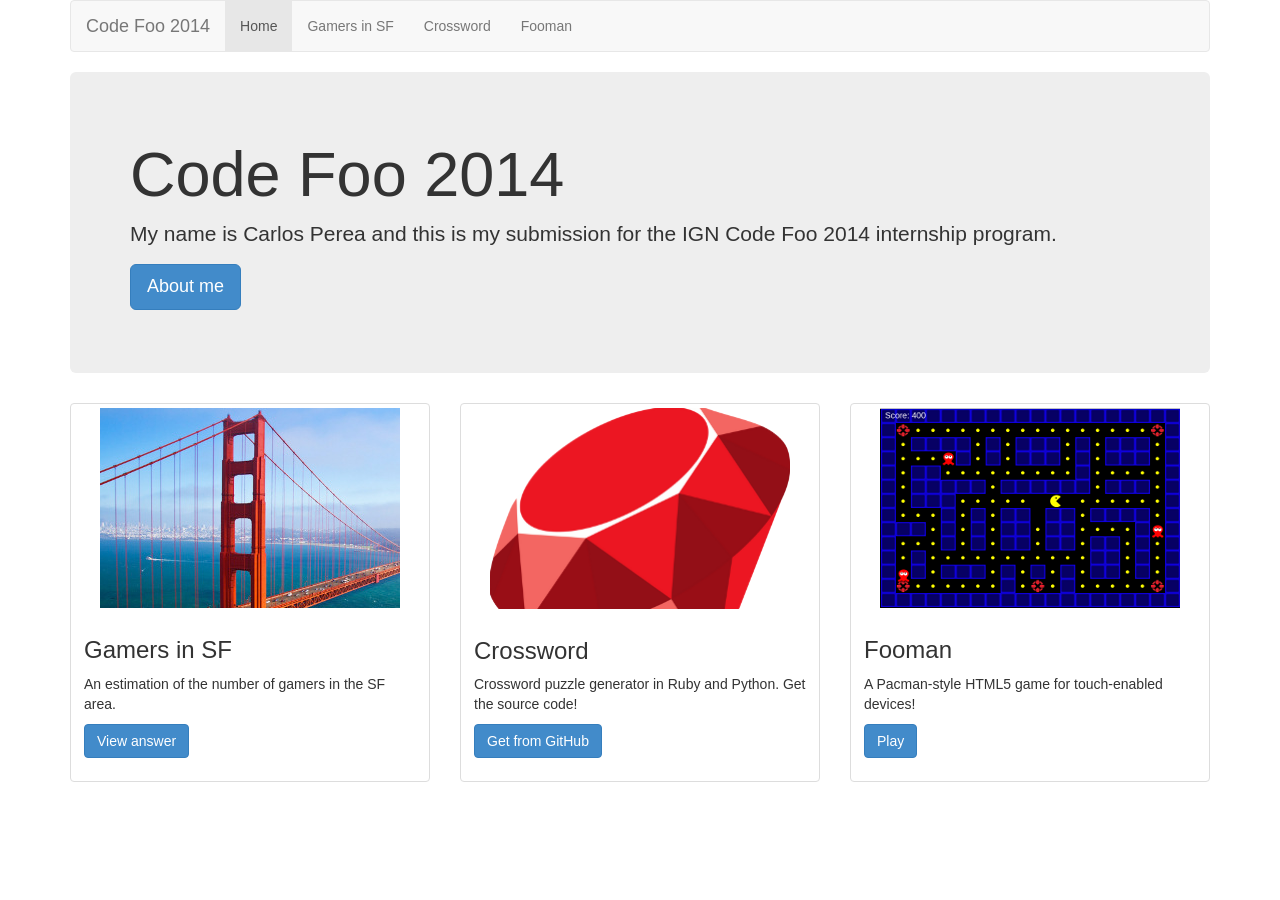
==== website/index.html @ d258c6ac "Added the submission's webpage" ====
<!DOCTYPE html>
<html lang="en">
  <head>
    <meta charset="utf-8">
    <meta http-equiv="X-UA-Compatible" content="IE=edge">
    <meta name="viewport" content="width=device-width, initial-scale=1">
    <title>Code Foo 2014</title>

    <!-- Bootstrap -->
    <link href="css/bootstrap.min.css" rel="stylesheet">

    <!-- HTML5 Shim and Respond.js IE8 support of HTML5 elements and media queries -->
    <!-- WARNING: Respond.js doesn't work if you view the page via file:// -->
    <!--[if lt IE 9]>
      <script src="https://oss.maxcdn.com/libs/html5shiv/3.7.0/html5shiv.js"></script>
      <script src="https://oss.maxcdn.com/libs/respond.js/1.4.2/respond.min.js"></script>
    <![endif]-->
  </head>
  <body>
    <div class="container">
      <nav class="navbar navbar-default" role="navigation">
        <div class="container-fluid">
          <!-- Brand and toggle get grouped for better mobile display -->
          <div class="navbar-header">
            <button type="button" class="navbar-toggle" data-toggle="collapse" data-target="#bs-example-navbar-collapse-1">
              <span class="sr-only">Toggle navigation</span>
              <span class="icon-bar"></span>
              <span class="icon-bar"></span>
              <span class="icon-bar"></span>
            </button>
            <a class="navbar-brand" href="#">Code Foo 2014</a>
          </div>

          <!-- Collect the nav links, forms, and other content for toggling -->
          <div class="collapse navbar-collapse" id="bs-example-navbar-collapse-1">
            <ul class="nav navbar-nav">
              <li class="active"><a href="index.html">Home</a></li>
              <li><a href="gamers.html">Gamers in SF</a></li>
              <li><a href="https://github.com/cfperea/code-foo-2014/tree/master/crossword" target="_blank">Crossword</a></li>
              <li><a href="fooman.html">Fooman</a></li>
            </ul>
            
          </div><!-- /.navbar-collapse -->
        </div><!-- /.container-fluid -->
      </nav>
    
      <div class="jumbotron">
        <h1>Code Foo 2014</h1>
        <p>My name is Carlos Perea and this is my submission for the IGN Code Foo 2014 internship program.</p>
        <p><a href="http://cperea.com" target="_blank" class="btn btn-primary btn-lg" role="button">About me</a></p>
      </div>

      <div class="row">

        <div class="col-sm-6 col-md-4">
          <div class="thumbnail">
            <img src="images/goldengate.jpg" alt="Golden Gate Bridge" width="300" height="200">
            <div class="caption">
              <h3>Gamers in SF</h3>
              <p>An estimation of the number of gamers in the SF area.</p>
              <p><a href="gamers.html" class="btn btn-primary" role="button">View answer</a></p>
            </div>
          </div>
        </div>

        <div class="col-sm-6 col-md-4">
          <div class="thumbnail">
            <img src="images/ruby.png" alt="Ruby" width="300" height="200">
            <div class="caption">
              <h3>Crossword</h3>
              <p>Crossword puzzle generator in Ruby and Python. Get the source code!</p>
              <p><a href="https://github.com/cfperea/code-foo-2014/tree/master/crossword" target="_blank" class="btn btn-primary" role="button">Get from GitHub</a></p>
            </div>
          </div>
        </div>

        <div class="col-sm-6 col-md-4">
          <div class="thumbnail">
            <img src="images/fooman.png" alt="Fooman" width="300" height="200">
            <div class="caption">
              <h3>Fooman</h3>
              <p>A Pacman-style HTML5 game for touch-enabled devices!</p>
              <p><a href="fooman.html" class="btn btn-primary" role="button">Play</a></p>
            </div>
          </div>
        </div>

      </div>

    </div>

    <!-- jQuery (necessary for Bootstrap's JavaScript plugins) -->
    <script src="https://ajax.googleapis.com/ajax/libs/jquery/1.11.0/jquery.min.js"></script>
    <!-- Include all compiled plugins (below), or include individual files as needed -->
    <script src="js/bootstrap.min.js"></script>
  </body>
</html>
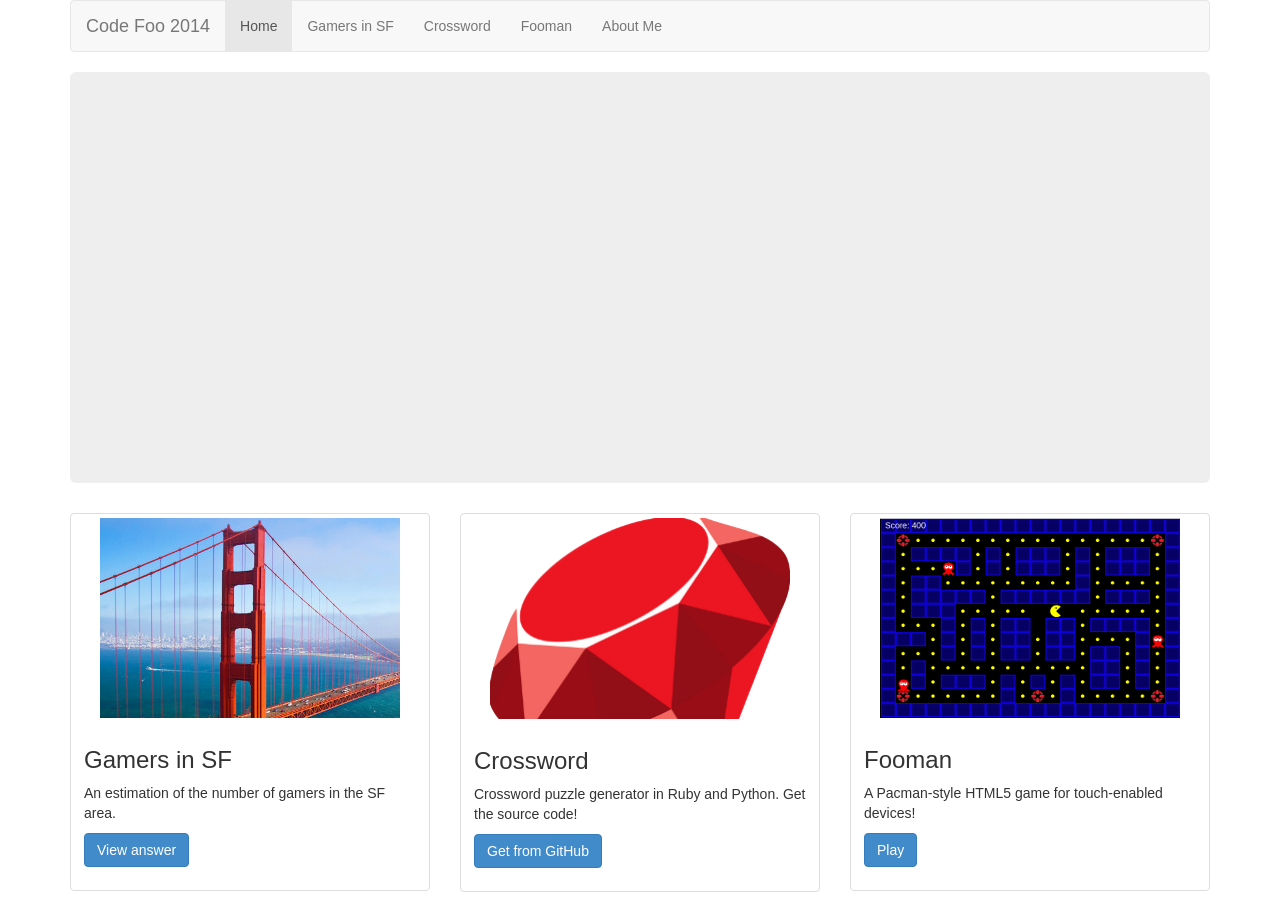
==== commit 2c51d376: "Added the YouTube video link in the README file and included the video in the submission website." ====
--- a/website/index.html
+++ b/website/index.html
@@ -37,7 +37,8 @@
               <li class="active"><a href="index.html">Home</a></li>
               <li><a href="gamers.html">Gamers in SF</a></li>
               <li><a href="https://github.com/cfperea/code-foo-2014/tree/master/crossword" target="_blank">Crossword</a></li>
-              <li><a href="fooman.html">Fooman</a></li>
+              <li><a href="http://cperea.com/fooman" target="_blank">Fooman</a></li>
+              <li><a href="http://cperea.com/about" target="_blank">About Me</a></li>
             </ul>
             
           </div><!-- /.navbar-collapse -->
@@ -45,9 +46,9 @@
       </nav>
     
       <div class="jumbotron">
-        <h1>Code Foo 2014</h1>
-        <p>My name is Carlos Perea and this is my submission for the IGN Code Foo 2014 internship program.</p>
-        <p><a href="http://cperea.com" target="_blank" class="btn btn-primary btn-lg" role="button">About me</a></p>
+        <div style="width: 560px; height: 315px; margin: 0 auto;">
+          <iframe width="560" height="315" src="https://www.youtube.com/embed/QeI737CSJss" frameborder="0" allowfullscreen></iframe>
+        </div>
       </div>
 
       <div class="row">
@@ -80,7 +81,7 @@
             <div class="caption">
               <h3>Fooman</h3>
               <p>A Pacman-style HTML5 game for touch-enabled devices!</p>
-              <p><a href="fooman.html" class="btn btn-primary" role="button">Play</a></p>
+              <p><a href="http://cperea.com/fooman" target="_blank" class="btn btn-primary" role="button">Play</a></p>
             </div>
           </div>
         </div>
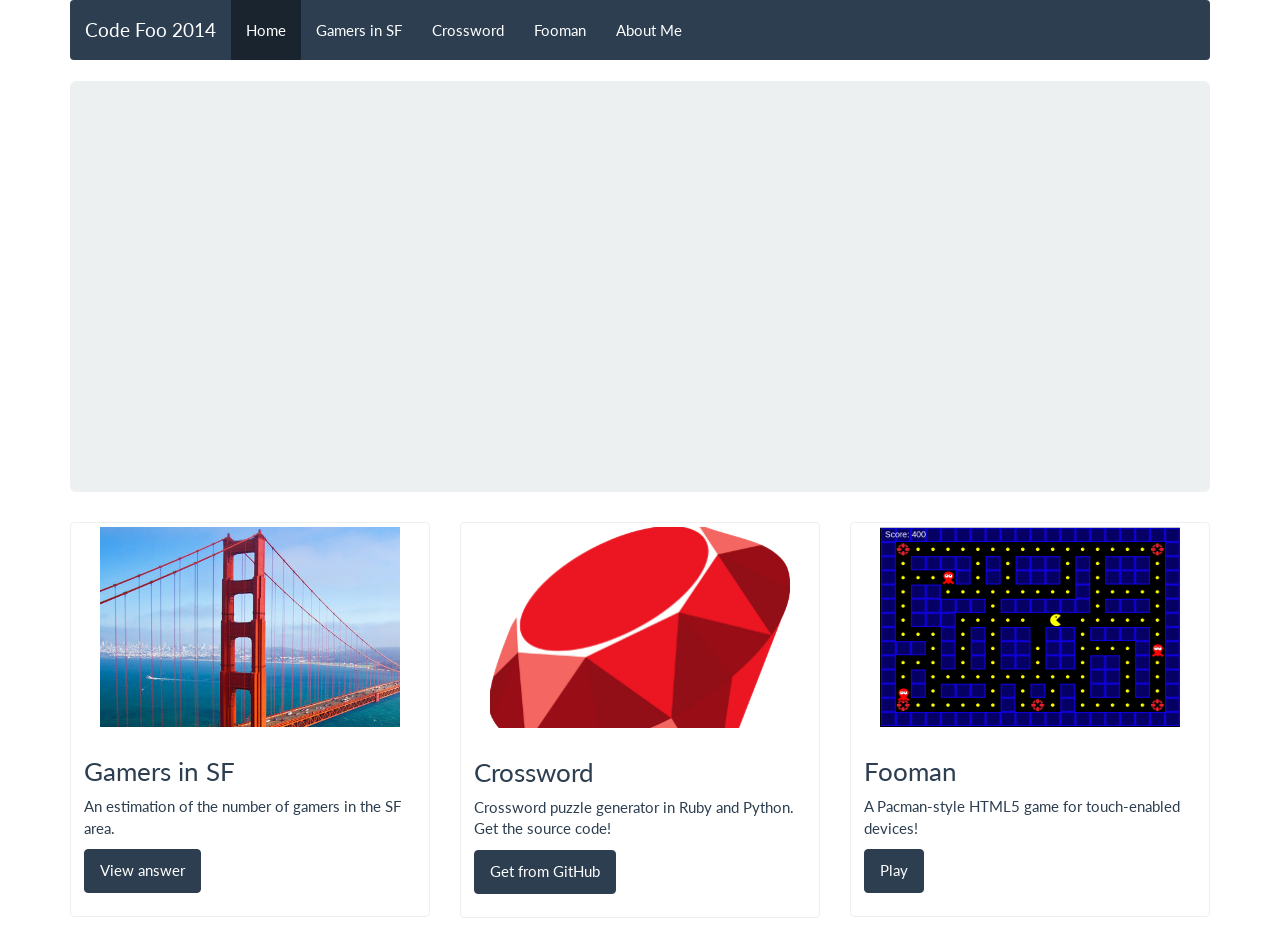
==== commit 96d363b5: "Changed the CSS style for the submission's website." ====
--- a/website/index.html
+++ b/website/index.html
@@ -7,7 +7,7 @@
     <title>Code Foo 2014</title>
 
     <!-- Bootstrap -->
-    <link href="css/bootstrap.min.css" rel="stylesheet">
+    <link href="css/finalbootstrap.min.css" rel="stylesheet">
 
     <!-- HTML5 Shim and Respond.js IE8 support of HTML5 elements and media queries -->
     <!-- WARNING: Respond.js doesn't work if you view the page via file:// -->
--- a/website/css/finalbootstrap.min.css
+++ b/website/css/finalbootstrap.min.css
@@ -0,0 +1,8 @@
+@import url("//fonts.googleapis.com/css?family=Lato:400,700,400italic");/*!
+ * Bootswatch v3.1.1+1
+ * Homepage: http://bootswatch.com
+ * Copyright 2012-2014 Thomas Park
+ * Licensed under MIT
+ * Based on Bootstrap
+*//*! normalize.css v3.0.0 | MIT License | git.io/normalize */
+html{font-family:sans-serif;-ms-text-size-adjust:100%;-webkit-text-size-adjust:100%}body{margin:0}article,aside,details,figcaption,figure,footer,header,hgroup,main,nav,section,summary{display:block}audio,canvas,progress,video{display:inline-block;vertical-align:baseline}audio:not([controls]){display:none;height:0}[hidden],template{display:none}a{background:transparent}a:active,a:hover{outline:0}abbr[title]{border-bottom:1px dotted}b,strong{font-weight:bold}dfn{font-style:italic}h1{font-size:2em;margin:0.67em 0}mark{background:#ff0;color:#000}small{font-size:80%}sub,sup{font-size:75%;line-height:0;position:relative;vertical-align:baseline}sup{top:-0.5em}sub{bottom:-0.25em}img{border:0}svg:not(:root){overflow:hidden}figure{margin:1em 40px}hr{-moz-box-sizing:content-box;box-sizing:content-box;height:0}pre{overflow:auto}code,kbd,pre,samp{font-family:monospace, monospace;font-size:1em}button,input,optgroup,select,textarea{color:inherit;font:inherit;margin:0}button{overflow:visible}button,select{text-transform:none}button,html input[type="button"],input[type="reset"],input[type="submit"]{-webkit-appearance:button;cursor:pointer}button[disabled],html input[disabled]{cursor:default}button::-moz-focus-inner,input::-moz-focus-inner{border:0;padding:0}input{line-height:normal}input[type="checkbox"],input[type="radio"]{box-sizing:border-box;padding:0}input[type="number"]::-webkit-inner-spin-button,input[type="number"]::-webkit-outer-spin-button{height:auto}input[type="search"]{-webkit-appearance:textfield;-moz-box-sizing:content-box;-webkit-box-sizing:content-box;box-sizing:content-box}input[type="search"]::-webkit-search-cancel-button,input[type="search"]::-webkit-search-decoration{-webkit-appearance:none}fieldset{border:1px solid #c0c0c0;margin:0 2px;padding:0.35em 0.625em 0.75em}legend{border:0;padding:0}textarea{overflow:auto}optgroup{font-weight:bold}table{border-collapse:collapse;border-spacing:0}td,th{padding:0}@media print{*{text-shadow:none !important;color:#000 !important;background:transparent !important;box-shadow:none !important}a,a:visited{text-decoration:underline}a[href]:after{content:" (" attr(href) ")"}abbr[title]:after{content:" (" attr(title) ")"}a[href^="javascript:"]:after,a[href^="#"]:after{content:""}pre,blockquote{border:1px solid #999;page-break-inside:avoid}thead{display:table-header-group}tr,img{page-break-inside:avoid}img{max-width:100% !important}p,h2,h3{orphans:3;widows:3}h2,h3{page-break-after:avoid}select{background:#fff !important}.navbar{display:none}.table td,.table th{background-color:#fff !important}.btn>.caret,.dropup>.btn>.caret{border-top-color:#000 !important}.label{border:1px solid #000}.table{border-collapse:collapse !important}.table-bordered th,.table-bordered td{border:1px solid #ddd !important}}*{-webkit-box-sizing:border-box;-moz-box-sizing:border-box;box-sizing:border-box}*:before,*:after{-webkit-box-sizing:border-box;-moz-box-sizing:border-box;box-sizing:border-box}html{font-size:62.5%;-webkit-tap-highlight-color:rgba(0,0,0,0)}body{font-family:"Lato","Helvetica Neue",Helvetica,Arial,sans-serif;font-size:15px;line-height:1.42857143;color:#2c3e50;background-color:#ffffff}input,button,select,textarea{font-family:inherit;font-size:inherit;line-height:inherit}a{color:#18bc9c;text-decoration:none}a:hover,a:focus{color:#18bc9c;text-decoration:underline}a:focus{outline:thin dotted;outline:5px auto -webkit-focus-ring-color;outline-offset:-2px}figure{margin:0}img{vertical-align:middle}.img-responsive,.thumbnail>img,.thumbnail a>img,.carousel-inner>.item>img,.carousel-inner>.item>a>img{display:block;max-width:100%;height:auto}.img-rounded{border-radius:6px}.img-thumbnail{padding:4px;line-height:1.42857143;background-color:#ffffff;border:1px solid #ecf0f1;border-radius:4px;-webkit-transition:all .2s ease-in-out;transition:all .2s ease-in-out;display:inline-block;max-width:100%;height:auto}.img-circle{border-radius:50%}hr{margin-top:21px;margin-bottom:21px;border:0;border-top:1px solid #ecf0f1}.sr-only{position:absolute;width:1px;height:1px;margin:-1px;padding:0;overflow:hidden;clip:rect(0, 0, 0, 0);border:0}h1,h2,h3,h4,h5,h6,.h1,.h2,.h3,.h4,.h5,.h6{font-family:"Lato","Helvetica Neue",Helvetica,Arial,sans-serif;font-weight:400;line-height:1.1;color:inherit}h1 small,h2 small,h3 small,h4 small,h5 small,h6 small,.h1 small,.h2 small,.h3 small,.h4 small,.h5 small,.h6 small,h1 .small,h2 .small,h3 .small,h4 .small,h5 .small,h6 .small,.h1 .small,.h2 .small,.h3 .small,.h4 .small,.h5 .small,.h6 .small{font-weight:normal;line-height:1;color:#b4bcc2}h1,.h1,h2,.h2,h3,.h3{margin-top:21px;margin-bottom:10.5px}h1 small,.h1 small,h2 small,.h2 small,h3 small,.h3 small,h1 .small,.h1 .small,h2 .small,.h2 .small,h3 .small,.h3 .small{font-size:65%}h4,.h4,h5,.h5,h6,.h6{margin-top:10.5px;margin-bottom:10.5px}h4 small,.h4 small,h5 small,.h5 small,h6 small,.h6 small,h4 .small,.h4 .small,h5 .small,.h5 .small,h6 .small,.h6 .small{font-size:75%}h1,.h1{font-size:39px}h2,.h2{font-size:32px}h3,.h3{font-size:26px}h4,.h4{font-size:19px}h5,.h5{font-size:15px}h6,.h6{font-size:13px}p{margin:0 0 10.5px}.lead{margin-bottom:21px;font-size:17px;font-weight:200;line-height:1.4}@media (min-width:768px){.lead{font-size:22.5px}}small,.small{font-size:85%}cite{font-style:normal}.text-left{text-align:left}.text-right{text-align:right}.text-center{text-align:center}.text-justify{text-align:justify}.text-muted{color:#b4bcc2}.text-primary{color:#2c3e50}a.text-primary:hover{color:#1a242f}.text-success{color:#ffffff}a.text-success:hover{color:#e6e6e6}.text-info{color:#ffffff}a.text-info:hover{color:#e6e6e6}.text-warning{color:#ffffff}a.text-warning:hover{color:#e6e6e6}.text-danger{color:#ffffff}a.text-danger:hover{color:#e6e6e6}.bg-primary{color:#fff;background-color:#2c3e50}a.bg-primary:hover{background-color:#1a242f}.bg-success{background-color:#18bc9c}a.bg-success:hover{background-color:#128f76}.bg-info{background-color:#3498db}a.bg-info:hover{background-color:#217dbb}.bg-warning{background-color:#f39c12}a.bg-warning:hover{background-color:#c87f0a}.bg-danger{background-color:#e74c3c}a.bg-danger:hover{background-color:#d62c1a}.page-header{padding-bottom:9.5px;margin:42px 0 21px;border-bottom:1px solid transparent}ul,ol{margin-top:0;margin-bottom:10.5px}ul ul,ol ul,ul ol,ol ol{margin-bottom:0}.list-unstyled{padding-left:0;list-style:none}.list-inline{padding-left:0;list-style:none;margin-left:-5px}.list-inline>li{display:inline-block;padding-left:5px;padding-right:5px}dl{margin-top:0;margin-bottom:21px}dt,dd{line-height:1.42857143}dt{font-weight:bold}dd{margin-left:0}@media (min-width:768px){.dl-horizontal dt{float:left;width:160px;clear:left;text-align:right;overflow:hidden;text-overflow:ellipsis;white-space:nowrap}.dl-horizontal dd{margin-left:180px}}abbr[title],abbr[data-original-title]{cursor:help;border-bottom:1px dotted #b4bcc2}.initialism{font-size:90%;text-transform:uppercase}blockquote{padding:10.5px 21px;margin:0 0 21px;font-size:18.75px;border-left:5px solid #ecf0f1}blockquote p:last-child,blockquote ul:last-child,blockquote ol:last-child{margin-bottom:0}blockquote footer,blockquote small,blockquote .small{display:block;font-size:80%;line-height:1.42857143;color:#b4bcc2}blockquote footer:before,blockquote small:before,blockquote .small:before{content:'\2014 \00A0'}.blockquote-reverse,blockquote.pull-right{padding-right:15px;padding-left:0;border-right:5px solid #ecf0f1;border-left:0;text-align:right}.blockquote-reverse footer:before,blockquote.pull-right footer:before,.blockquote-reverse small:before,blockquote.pull-right small:before,.blockquote-reverse .small:before,blockquote.pull-right .small:before{content:''}.blockquote-reverse footer:after,blockquote.pull-right footer:after,.blockquote-reverse small:after,blockquote.pull-right small:after,.blockquote-reverse .small:after,blockquote.pull-right .small:after{content:'\00A0 \2014'}blockquote:before,blockquote:after{content:""}address{margin-bottom:21px;font-style:normal;line-height:1.42857143}code,kbd,pre,samp{font-family:Menlo,Monaco,Consolas,"Courier New",monospace}code{padding:2px 4px;font-size:90%;color:#c7254e;background-color:#f9f2f4;white-space:nowrap;border-radius:4px}kbd{padding:2px 4px;font-size:90%;color:#ffffff;background-color:#333333;border-radius:3px;box-shadow:inset 0 -1px 0 rgba(0,0,0,0.25)}pre{display:block;padding:10px;margin:0 0 10.5px;font-size:14px;line-height:1.42857143;word-break:break-all;word-wrap:break-word;color:#7b8a8b;background-color:#ecf0f1;border:1px solid #cccccc;border-radius:4px}pre code{padding:0;font-size:inherit;color:inherit;white-space:pre-wrap;background-color:transparent;border-radius:0}.pre-scrollable{max-height:340px;overflow-y:scroll}.container{margin-right:auto;margin-left:auto;padding-left:15px;padding-right:15px}@media (min-width:768px){.container{width:750px}}@media (min-width:992px){.container{width:970px}}@media (min-width:1200px){.container{width:1170px}}.container-fluid{margin-right:auto;margin-left:auto;padding-left:15px;padding-right:15px}.row{margin-left:-15px;margin-right:-15px}.col-xs-1,.col-sm-1,.col-md-1,.col-lg-1,.col-xs-2,.col-sm-2,.col-md-2,.col-lg-2,.col-xs-3,.col-sm-3,.col-md-3,.col-lg-3,.col-xs-4,.col-sm-4,.col-md-4,.col-lg-4,.col-xs-5,.col-sm-5,.col-md-5,.col-lg-5,.col-xs-6,.col-sm-6,.col-md-6,.col-lg-6,.col-xs-7,.col-sm-7,.col-md-7,.col-lg-7,.col-xs-8,.col-sm-8,.col-md-8,.col-lg-8,.col-xs-9,.col-sm-9,.col-md-9,.col-lg-9,.col-xs-10,.col-sm-10,.col-md-10,.col-lg-10,.col-xs-11,.col-sm-11,.col-md-11,.col-lg-11,.col-xs-12,.col-sm-12,.col-md-12,.col-lg-12{position:relative;min-height:1px;padding-left:15px;padding-right:15px}.col-xs-1,.col-xs-2,.col-xs-3,.col-xs-4,.col-xs-5,.col-xs-6,.col-xs-7,.col-xs-8,.col-xs-9,.col-xs-10,.col-xs-11,.col-xs-12{float:left}.col-xs-12{width:100%}.col-xs-11{width:91.66666667%}.col-xs-10{width:83.33333333%}.col-xs-9{width:75%}.col-xs-8{width:66.66666667%}.col-xs-7{width:58.33333333%}.col-xs-6{width:50%}.col-xs-5{width:41.66666667%}.col-xs-4{width:33.33333333%}.col-xs-3{width:25%}.col-xs-2{width:16.66666667%}.col-xs-1{width:8.33333333%}.col-xs-pull-12{right:100%}.col-xs-pull-11{right:91.66666667%}.col-xs-pull-10{right:83.33333333%}.col-xs-pull-9{right:75%}.col-xs-pull-8{right:66.66666667%}.col-xs-pull-7{right:58.33333333%}.col-xs-pull-6{right:50%}.col-xs-pull-5{right:41.66666667%}.col-xs-pull-4{right:33.33333333%}.col-xs-pull-3{right:25%}.col-xs-pull-2{right:16.66666667%}.col-xs-pull-1{right:8.33333333%}.col-xs-pull-0{right:0%}.col-xs-push-12{left:100%}.col-xs-push-11{left:91.66666667%}.col-xs-push-10{left:83.33333333%}.col-xs-push-9{left:75%}.col-xs-push-8{left:66.66666667%}.col-xs-push-7{left:58.33333333%}.col-xs-push-6{left:50%}.col-xs-push-5{left:41.66666667%}.col-xs-push-4{left:33.33333333%}.col-xs-push-3{left:25%}.col-xs-push-2{left:16.66666667%}.col-xs-push-1{left:8.33333333%}.col-xs-push-0{left:0%}.col-xs-offset-12{margin-left:100%}.col-xs-offset-11{margin-left:91.66666667%}.col-xs-offset-10{margin-left:83.33333333%}.col-xs-offset-9{margin-left:75%}.col-xs-offset-8{margin-left:66.66666667%}.col-xs-offset-7{margin-left:58.33333333%}.col-xs-offset-6{margin-left:50%}.col-xs-offset-5{margin-left:41.66666667%}.col-xs-offset-4{margin-left:33.33333333%}.col-xs-offset-3{margin-left:25%}.col-xs-offset-2{margin-left:16.66666667%}.col-xs-offset-1{margin-left:8.33333333%}.col-xs-offset-0{margin-left:0%}@media (min-width:768px){.col-sm-1,.col-sm-2,.col-sm-3,.col-sm-4,.col-sm-5,.col-sm-6,.col-sm-7,.col-sm-8,.col-sm-9,.col-sm-10,.col-sm-11,.col-sm-12{float:left}.col-sm-12{width:100%}.col-sm-11{width:91.66666667%}.col-sm-10{width:83.33333333%}.col-sm-9{width:75%}.col-sm-8{width:66.66666667%}.col-sm-7{width:58.33333333%}.col-sm-6{width:50%}.col-sm-5{width:41.66666667%}.col-sm-4{width:33.33333333%}.col-sm-3{width:25%}.col-sm-2{width:16.66666667%}.col-sm-1{width:8.33333333%}.col-sm-pull-12{right:100%}.col-sm-pull-11{right:91.66666667%}.col-sm-pull-10{right:83.33333333%}.col-sm-pull-9{right:75%}.col-sm-pull-8{right:66.66666667%}.col-sm-pull-7{right:58.33333333%}.col-sm-pull-6{right:50%}.col-sm-pull-5{right:41.66666667%}.col-sm-pull-4{right:33.33333333%}.col-sm-pull-3{right:25%}.col-sm-pull-2{right:16.66666667%}.col-sm-pull-1{right:8.33333333%}.col-sm-pull-0{right:0%}.col-sm-push-12{left:100%}.col-sm-push-11{left:91.66666667%}.col-sm-push-10{left:83.33333333%}.col-sm-push-9{left:75%}.col-sm-push-8{left:66.66666667%}.col-sm-push-7{left:58.33333333%}.col-sm-push-6{left:50%}.col-sm-push-5{left:41.66666667%}.col-sm-push-4{left:33.33333333%}.col-sm-push-3{left:25%}.col-sm-push-2{left:16.66666667%}.col-sm-push-1{left:8.33333333%}.col-sm-push-0{left:0%}.col-sm-offset-12{margin-left:100%}.col-sm-offset-11{margin-left:91.66666667%}.col-sm-offset-10{margin-left:83.33333333%}.col-sm-offset-9{margin-left:75%}.col-sm-offset-8{margin-left:66.66666667%}.col-sm-offset-7{margin-left:58.33333333%}.col-sm-offset-6{margin-left:50%}.col-sm-offset-5{margin-left:41.66666667%}.col-sm-offset-4{margin-left:33.33333333%}.col-sm-offset-3{margin-left:25%}.col-sm-offset-2{margin-left:16.66666667%}.col-sm-offset-1{margin-left:8.33333333%}.col-sm-offset-0{margin-left:0%}}@media (min-width:992px){.col-md-1,.col-md-2,.col-md-3,.col-md-4,.col-md-5,.col-md-6,.col-md-7,.col-md-8,.col-md-9,.col-md-10,.col-md-11,.col-md-12{float:left}.col-md-12{width:100%}.col-md-11{width:91.66666667%}.col-md-10{width:83.33333333%}.col-md-9{width:75%}.col-md-8{width:66.66666667%}.col-md-7{width:58.33333333%}.col-md-6{width:50%}.col-md-5{width:41.66666667%}.col-md-4{width:33.33333333%}.col-md-3{width:25%}.col-md-2{width:16.66666667%}.col-md-1{width:8.33333333%}.col-md-pull-12{right:100%}.col-md-pull-11{right:91.66666667%}.col-md-pull-10{right:83.33333333%}.col-md-pull-9{right:75%}.col-md-pull-8{right:66.66666667%}.col-md-pull-7{right:58.33333333%}.col-md-pull-6{right:50%}.col-md-pull-5{right:41.66666667%}.col-md-pull-4{right:33.33333333%}.col-md-pull-3{right:25%}.col-md-pull-2{right:16.66666667%}.col-md-pull-1{right:8.33333333%}.col-md-pull-0{right:0%}.col-md-push-12{left:100%}.col-md-push-11{left:91.66666667%}.col-md-push-10{left:83.33333333%}.col-md-push-9{left:75%}.col-md-push-8{left:66.66666667%}.col-md-push-7{left:58.33333333%}.col-md-push-6{left:50%}.col-md-push-5{left:41.66666667%}.col-md-push-4{left:33.33333333%}.col-md-push-3{left:25%}.col-md-push-2{left:16.66666667%}.col-md-push-1{left:8.33333333%}.col-md-push-0{left:0%}.col-md-offset-12{margin-left:100%}.col-md-offset-11{margin-left:91.66666667%}.col-md-offset-10{margin-left:83.33333333%}.col-md-offset-9{margin-left:75%}.col-md-offset-8{margin-left:66.66666667%}.col-md-offset-7{margin-left:58.33333333%}.col-md-offset-6{margin-left:50%}.col-md-offset-5{margin-left:41.66666667%}.col-md-offset-4{margin-left:33.33333333%}.col-md-offset-3{margin-left:25%}.col-md-offset-2{margin-left:16.66666667%}.col-md-offset-1{margin-left:8.33333333%}.col-md-offset-0{margin-left:0%}}@media (min-width:1200px){.col-lg-1,.col-lg-2,.col-lg-3,.col-lg-4,.col-lg-5,.col-lg-6,.col-lg-7,.col-lg-8,.col-lg-9,.col-lg-10,.col-lg-11,.col-lg-12{float:left}.col-lg-12{width:100%}.col-lg-11{width:91.66666667%}.col-lg-10{width:83.33333333%}.col-lg-9{width:75%}.col-lg-8{width:66.66666667%}.col-lg-7{width:58.33333333%}.col-lg-6{width:50%}.col-lg-5{width:41.66666667%}.col-lg-4{width:33.33333333%}.col-lg-3{width:25%}.col-lg-2{width:16.66666667%}.col-lg-1{width:8.33333333%}.col-lg-pull-12{right:100%}.col-lg-pull-11{right:91.66666667%}.col-lg-pull-10{right:83.33333333%}.col-lg-pull-9{right:75%}.col-lg-pull-8{right:66.66666667%}.col-lg-pull-7{right:58.33333333%}.col-lg-pull-6{right:50%}.col-lg-pull-5{right:41.66666667%}.col-lg-pull-4{right:33.33333333%}.col-lg-pull-3{right:25%}.col-lg-pull-2{right:16.66666667%}.col-lg-pull-1{right:8.33333333%}.col-lg-pull-0{right:0%}.col-lg-push-12{left:100%}.col-lg-push-11{left:91.66666667%}.col-lg-push-10{left:83.33333333%}.col-lg-push-9{left:75%}.col-lg-push-8{left:66.66666667%}.col-lg-push-7{left:58.33333333%}.col-lg-push-6{left:50%}.col-lg-push-5{left:41.66666667%}.col-lg-push-4{left:33.33333333%}.col-lg-push-3{left:25%}.col-lg-push-2{left:16.66666667%}.col-lg-push-1{left:8.33333333%}.col-lg-push-0{left:0%}.col-lg-offset-12{margin-left:100%}.col-lg-offset-11{margin-left:91.66666667%}.col-lg-offset-10{margin-left:83.33333333%}.col-lg-offset-9{margin-left:75%}.col-lg-offset-8{margin-left:66.66666667%}.col-lg-offset-7{margin-left:58.33333333%}.col-lg-offset-6{margin-left:50%}.col-lg-offset-5{margin-left:41.66666667%}.col-lg-offset-4{margin-left:33.33333333%}.col-lg-offset-3{margin-left:25%}.col-lg-offset-2{margin-left:16.66666667%}.col-lg-offset-1{margin-left:8.33333333%}.col-lg-offset-0{margin-left:0%}}table{max-width:100%;background-color:transparent}th{text-align:left}.table{width:100%;margin-bottom:21px}.table>thead>tr>th,.table>tbody>tr>th,.table>tfoot>tr>th,.table>thead>tr>td,.table>tbody>tr>td,.table>tfoot>tr>td{padding:8px;line-height:1.42857143;vertical-align:top;border-top:1px solid #ecf0f1}.table>thead>tr>th{vertical-align:bottom;border-bottom:2px solid #ecf0f1}.table>caption+thead>tr:first-child>th,.table>colgroup+thead>tr:first-child>th,.table>thead:first-child>tr:first-child>th,.table>caption+thead>tr:first-child>td,.table>colgroup+thead>tr:first-child>td,.table>thead:first-child>tr:first-child>td{border-top:0}.table>tbody+tbody{border-top:2px solid #ecf0f1}.table .table{background-color:#ffffff}.table-condensed>thead>tr>th,.table-condensed>tbody>tr>th,.table-condensed>tfoot>tr>th,.table-condensed>thead>tr>td,.table-condensed>tbody>tr>td,.table-condensed>tfoot>tr>td{padding:5px}.table-bordered{border:1px solid #ecf0f1}.table-bordered>thead>tr>th,.table-bordered>tbody>tr>th,.table-bordered>tfoot>tr>th,.table-bordered>thead>tr>td,.table-bordered>tbody>tr>td,.table-bordered>tfoot>tr>td{border:1px solid #ecf0f1}.table-bordered>thead>tr>th,.table-bordered>thead>tr>td{border-bottom-width:2px}.table-striped>tbody>tr:nth-child(odd)>td,.table-striped>tbody>tr:nth-child(odd)>th{background-color:#f9f9f9}.table-hover>tbody>tr:hover>td,.table-hover>tbody>tr:hover>th{background-color:#ecf0f1}table col[class*="col-"]{position:static;float:none;display:table-column}table td[class*="col-"],table th[class*="col-"]{position:static;float:none;display:table-cell}.table>thead>tr>td.active,.table>tbody>tr>td.active,.table>tfoot>tr>td.active,.table>thead>tr>th.active,.table>tbody>tr>th.active,.table>tfoot>tr>th.active,.table>thead>tr.active>td,.table>tbody>tr.active>td,.table>tfoot>tr.active>td,.table>thead>tr.active>th,.table>tbody>tr.active>th,.table>tfoot>tr.active>th{background-color:#ecf0f1}.table-hover>tbody>tr>td.active:hover,.table-hover>tbody>tr>th.active:hover,.table-hover>tbody>tr.active:hover>td,.table-hover>tbody>tr.active:hover>th{background-color:#dde4e6}.table>thead>tr>td.success,.table>tbody>tr>td.success,.table>tfoot>tr>td.success,.table>thead>tr>th.success,.table>tbody>tr>th.success,.table>tfoot>tr>th.success,.table>thead>tr.success>td,.table>tbody>tr.success>td,.table>tfoot>tr.success>td,.table>thead>tr.success>th,.table>tbody>tr.success>th,.table>tfoot>tr.success>th{background-color:#18bc9c}.table-hover>tbody>tr>td.success:hover,.table-hover>tbody>tr>th.success:hover,.table-hover>tbody>tr.success:hover>td,.table-hover>tbody>tr.success:hover>th{background-color:#15a589}.table>thead>tr>td.info,.table>tbody>tr>td.info,.table>tfoot>tr>td.info,.table>thead>tr>th.info,.table>tbody>tr>th.info,.table>tfoot>tr>th.info,.table>thead>tr.info>td,.table>tbody>tr.info>td,.table>tfoot>tr.info>td,.table>thead>tr.info>th,.table>tbody>tr.info>th,.table>tfoot>tr.info>th{background-color:#3498db}.table-hover>tbody>tr>td.info:hover,.table-hover>tbody>tr>th.info:hover,.table-hover>tbody>tr.info:hover>td,.table-hover>tbody>tr.info:hover>th{background-color:#258cd1}.table>thead>tr>td.warning,.table>tbody>tr>td.warning,.table>tfoot>tr>td.warning,.table>thead>tr>th.warning,.table>tbody>tr>th.warning,.table>tfoot>tr>th.warning,.table>thead>tr.warning>td,.table>tbody>tr.warning>td,.table>tfoot>tr.warning>td,.table>thead>tr.warning>th,.table>tbody>tr.warning>th,.table>tfoot>tr.warning>th{background-color:#f39c12}.table-hover>tbody>tr>td.warning:hover,.table-hover>tbody>tr>th.warning:hover,.table-hover>tbody>tr.warning:hover>td,.table-hover>tbody>tr.warning:hover>th{background-color:#e08e0b}.table>thead>tr>td.danger,.table>tbody>tr>td.danger,.table>tfoot>tr>td.danger,.table>thead>tr>th.danger,.table>tbody>tr>th.danger,.table>tfoot>tr>th.danger,.table>thead>tr.danger>td,.table>tbody>tr.danger>td,.table>tfoot>tr.danger>td,.table>thead>tr.danger>th,.table>tbody>tr.danger>th,.table>tfoot>tr.danger>th{background-color:#e74c3c}.table-hover>tbody>tr>td.danger:hover,.table-hover>tbody>tr>th.danger:hover,.table-hover>tbody>tr.danger:hover>td,.table-hover>tbody>tr.danger:hover>th{background-color:#e43725}@media (max-width:767px){.table-responsive{width:100%;margin-bottom:15.75px;overflow-y:hidden;overflow-x:scroll;-ms-overflow-style:-ms-autohiding-scrollbar;border:1px solid #ecf0f1;-webkit-overflow-scrolling:touch}.table-responsive>.table{margin-bottom:0}.table-responsive>.table>thead>tr>th,.table-responsive>.table>tbody>tr>th,.table-responsive>.table>tfoot>tr>th,.table-responsive>.table>thead>tr>td,.table-responsive>.table>tbody>tr>td,.table-responsive>.table>tfoot>tr>td{white-space:nowrap}.table-responsive>.table-bordered{border:0}.table-responsive>.table-bordered>thead>tr>th:first-child,.table-responsive>.table-bordered>tbody>tr>th:first-child,.table-responsive>.table-bordered>tfoot>tr>th:first-child,.table-responsive>.table-bordered>thead>tr>td:first-child,.table-responsive>.table-bordered>tbody>tr>td:first-child,.table-responsive>.table-bordered>tfoot>tr>td:first-child{border-left:0}.table-responsive>.table-bordered>thead>tr>th:last-child,.table-responsive>.table-bordered>tbody>tr>th:last-child,.table-responsive>.table-bordered>tfoot>tr>th:last-child,.table-responsive>.table-bordered>thead>tr>td:last-child,.table-responsive>.table-bordered>tbody>tr>td:last-child,.table-responsive>.table-bordered>tfoot>tr>td:last-child{border-right:0}.table-responsive>.table-bordered>tbody>tr:last-child>th,.table-responsive>.table-bordered>tfoot>tr:last-child>th,.table-responsive>.table-bordered>tbody>tr:last-child>td,.table-responsive>.table-bordered>tfoot>tr:last-child>td{border-bottom:0}}fieldset{padding:0;margin:0;border:0;min-width:0}legend{display:block;width:100%;padding:0;margin-bottom:21px;font-size:22.5px;line-height:inherit;color:#2c3e50;border:0;border-bottom:1px solid transparent}label{display:inline-block;margin-bottom:5px;font-weight:bold}input[type="search"]{-webkit-box-sizing:border-box;-moz-box-sizing:border-box;box-sizing:border-box}input[type="radio"],input[type="checkbox"]{margin:4px 0 0;margin-top:1px \9;line-height:normal}input[type="file"]{display:block}input[type="range"]{display:block;width:100%}select[multiple],select[size]{height:auto}input[type="file"]:focus,input[type="radio"]:focus,input[type="checkbox"]:focus{outline:thin dotted;outline:5px auto -webkit-focus-ring-color;outline-offset:-2px}output{display:block;padding-top:11px;font-size:15px;line-height:1.42857143;color:#2c3e50}.form-control{display:block;width:100%;height:43px;padding:10px 15px;font-size:15px;line-height:1.42857143;color:#2c3e50;background-color:#ffffff;background-image:none;border:1px solid #dce4ec;border-radius:4px;-webkit-box-shadow:inset 0 1px 1px rgba(0,0,0,0.075);box-shadow:inset 0 1px 1px rgba(0,0,0,0.075);-webkit-transition:border-color ease-in-out .15s,box-shadow ease-in-out .15s;transition:border-color ease-in-out .15s,box-shadow ease-in-out .15s}.form-control:focus{border-color:#2c3e50;outline:0;-webkit-box-shadow:inset 0 1px 1px rgba(0,0,0,0.075),0 0 8px rgba(44,62,80,0.6);box-shadow:inset 0 1px 1px rgba(0,0,0,0.075),0 0 8px rgba(44,62,80,0.6)}.form-control::-moz-placeholder{color:#acb6c0;opacity:1}.form-control:-ms-input-placeholder{color:#acb6c0}.form-control::-webkit-input-placeholder{color:#acb6c0}.form-control[disabled],.form-control[readonly],fieldset[disabled] .form-control{cursor:not-allowed;background-color:#ecf0f1;opacity:1}textarea.form-control{height:auto}input[type="search"]{-webkit-appearance:none}input[type="date"]{line-height:43px}.form-group{margin-bottom:15px}.radio,.checkbox{display:block;min-height:21px;margin-top:10px;margin-bottom:10px;padding-left:20px}.radio label,.checkbox label{display:inline;font-weight:normal;cursor:pointer}.radio input[type="radio"],.radio-inline input[type="radio"],.checkbox input[type="checkbox"],.checkbox-inline input[type="checkbox"]{float:left;margin-left:-20px}.radio+.radio,.checkbox+.checkbox{margin-top:-5px}.radio-inline,.checkbox-inline{display:inline-block;padding-left:20px;margin-bottom:0;vertical-align:middle;font-weight:normal;cursor:pointer}.radio-inline+.radio-inline,.checkbox-inline+.checkbox-inline{margin-top:0;margin-left:10px}input[type="radio"][disabled],input[type="checkbox"][disabled],.radio[disabled],.radio-inline[disabled],.checkbox[disabled],.checkbox-inline[disabled],fieldset[disabled] input[type="radio"],fieldset[disabled] input[type="checkbox"],fieldset[disabled] .radio,fieldset[disabled] .radio-inline,fieldset[disabled] .checkbox,fieldset[disabled] .checkbox-inline{cursor:not-allowed}.input-sm{height:33px;padding:6px 9px;font-size:13px;line-height:1.5;border-radius:3px}select.input-sm{height:33px;line-height:33px}textarea.input-sm,select[multiple].input-sm{height:auto}.input-lg{height:64px;padding:18px 27px;font-size:19px;line-height:1.33;border-radius:6px}select.input-lg{height:64px;line-height:64px}textarea.input-lg,select[multiple].input-lg{height:auto}.has-feedback{position:relative}.has-feedback .form-control{padding-right:53.75px}.has-feedback .form-control-feedback{position:absolute;top:26px;right:0;display:block;width:43px;height:43px;line-height:43px;text-align:center}.has-success .help-block,.has-success .control-label,.has-success .radio,.has-success .checkbox,.has-success .radio-inline,.has-success .checkbox-inline{color:#ffffff}.has-success .form-control{border-color:#ffffff;-webkit-box-shadow:inset 0 1px 1px rgba(0,0,0,0.075);box-shadow:inset 0 1px 1px rgba(0,0,0,0.075)}.has-success .form-control:focus{border-color:#e6e6e6;-webkit-box-shadow:inset 0 1px 1px rgba(0,0,0,0.075),0 0 6px #fff;box-shadow:inset 0 1px 1px rgba(0,0,0,0.075),0 0 6px #fff}.has-success .input-group-addon{color:#ffffff;border-color:#ffffff;background-color:#18bc9c}.has-success .form-control-feedback{color:#ffffff}.has-warning .help-block,.has-warning .control-label,.has-warning .radio,.has-warning .checkbox,.has-warning .radio-inline,.has-warning .checkbox-inline{color:#ffffff}.has-warning .form-control{border-color:#ffffff;-webkit-box-shadow:inset 0 1px 1px rgba(0,0,0,0.075);box-shadow:inset 0 1px 1px rgba(0,0,0,0.075)}.has-warning .form-control:focus{border-color:#e6e6e6;-webkit-box-shadow:inset 0 1px 1px rgba(0,0,0,0.075),0 0 6px #fff;box-shadow:inset 0 1px 1px rgba(0,0,0,0.075),0 0 6px #fff}.has-warning .input-group-addon{color:#ffffff;border-color:#ffffff;background-color:#f39c12}.has-warning .form-control-feedback{color:#ffffff}.has-error .help-block,.has-error .control-label,.has-error .radio,.has-error .checkbox,.has-error .radio-inline,.has-error .checkbox-inline{color:#ffffff}.has-error .form-control{border-color:#ffffff;-webkit-box-shadow:inset 0 1px 1px rgba(0,0,0,0.075);box-shadow:inset 0 1px 1px rgba(0,0,0,0.075)}.has-error .form-control:focus{border-color:#e6e6e6;-webkit-box-shadow:inset 0 1px 1px rgba(0,0,0,0.075),0 0 6px #fff;box-shadow:inset 0 1px 1px rgba(0,0,0,0.075),0 0 6px #fff}.has-error .input-group-addon{color:#ffffff;border-color:#ffffff;background-color:#e74c3c}.has-error .form-control-feedback{color:#ffffff}.form-control-static{margin-bottom:0}.help-block{display:block;margin-top:5px;margin-bottom:10px;color:#597ea2}@media (min-width:768px){.form-inline .form-group{display:inline-block;margin-bottom:0;vertical-align:middle}.form-inline .form-control{display:inline-block;width:auto;vertical-align:middle}.form-inline .input-group>.form-control{width:100%}.form-inline .control-label{margin-bottom:0;vertical-align:middle}.form-inline .radio,.form-inline .checkbox{display:inline-block;margin-top:0;margin-bottom:0;padding-left:0;vertical-align:middle}.form-inline .radio input[type="radio"],.form-inline .checkbox input[type="checkbox"]{float:none;margin-left:0}.form-inline .has-feedback .form-control-feedback{top:0}}.form-horizontal .control-label,.form-horizontal .radio,.form-horizontal .checkbox,.form-horizontal .radio-inline,.form-horizontal .checkbox-inline{margin-top:0;margin-bottom:0;padding-top:11px}.form-horizontal .radio,.form-horizontal .checkbox{min-height:32px}.form-horizontal .form-group{margin-left:-15px;margin-right:-15px}.form-horizontal .form-control-static{padding-top:11px}@media (min-width:768px){.form-horizontal .control-label{text-align:right}}.form-horizontal .has-feedback .form-control-feedback{top:0;right:15px}.btn{display:inline-block;margin-bottom:0;font-weight:normal;text-align:center;vertical-align:middle;cursor:pointer;background-image:none;border:1px solid transparent;white-space:nowrap;padding:10px 15px;font-size:15px;line-height:1.42857143;border-radius:4px;-webkit-user-select:none;-moz-user-select:none;-ms-user-select:none;user-select:none}.btn:focus,.btn:active:focus,.btn.active:focus{outline:thin dotted;outline:5px auto -webkit-focus-ring-color;outline-offset:-2px}.btn:hover,.btn:focus{color:#ffffff;text-decoration:none}.btn:active,.btn.active{outline:0;background-image:none;-webkit-box-shadow:inset 0 3px 5px rgba(0,0,0,0.125);box-shadow:inset 0 3px 5px rgba(0,0,0,0.125)}.btn.disabled,.btn[disabled],fieldset[disabled] .btn{cursor:not-allowed;pointer-events:none;opacity:0.65;filter:alpha(opacity=65);-webkit-box-shadow:none;box-shadow:none}.btn-default{color:#ffffff;background-color:#95a5a6;border-color:#95a5a6}.btn-default:hover,.btn-default:focus,.btn-default:active,.btn-default.active,.open .dropdown-toggle.btn-default{color:#ffffff;background-color:#7f9293;border-color:#74898a}.btn-default:active,.btn-default.active,.open .dropdown-toggle.btn-default{background-image:none}.btn-default.disabled,.btn-default[disabled],fieldset[disabled] .btn-default,.btn-default.disabled:hover,.btn-default[disabled]:hover,fieldset[disabled] .btn-default:hover,.btn-default.disabled:focus,.btn-default[disabled]:focus,fieldset[disabled] .btn-default:focus,.btn-default.disabled:active,.btn-default[disabled]:active,fieldset[disabled] .btn-default:active,.btn-default.disabled.active,.btn-default[disabled].active,fieldset[disabled] .btn-default.active{background-color:#95a5a6;border-color:#95a5a6}.btn-default .badge{color:#95a5a6;background-color:#ffffff}.btn-primary{color:#ffffff;background-color:#2c3e50;border-color:#2c3e50}.btn-primary:hover,.btn-primary:focus,.btn-primary:active,.btn-primary.active,.open .dropdown-toggle.btn-primary{color:#ffffff;background-color:#1e2a36;border-color:#161f29}.btn-primary:active,.btn-primary.active,.open .dropdown-toggle.btn-primary{background-image:none}.btn-primary.disabled,.btn-primary[disabled],fieldset[disabled] .btn-primary,.btn-primary.disabled:hover,.btn-primary[disabled]:hover,fieldset[disabled] .btn-primary:hover,.btn-primary.disabled:focus,.btn-primary[disabled]:focus,fieldset[disabled] .btn-primary:focus,.btn-primary.disabled:active,.btn-primary[disabled]:active,fieldset[disabled] .btn-primary:active,.btn-primary.disabled.active,.btn-primary[disabled].active,fieldset[disabled] .btn-primary.active{background-color:#2c3e50;border-color:#2c3e50}.btn-primary .badge{color:#2c3e50;background-color:#ffffff}.btn-success{color:#ffffff;background-color:#18bc9c;border-color:#18bc9c}.btn-success:hover,.btn-success:focus,.btn-success:active,.btn-success.active,.open .dropdown-toggle.btn-success{color:#ffffff;background-color:#13987e;border-color:#11866f}.btn-success:active,.btn-success.active,.open .dropdown-toggle.btn-success{background-image:none}.btn-success.disabled,.btn-success[disabled],fieldset[disabled] .btn-success,.btn-success.disabled:hover,.btn-success[disabled]:hover,fieldset[disabled] .btn-success:hover,.btn-success.disabled:focus,.btn-success[disabled]:focus,fieldset[disabled] .btn-success:focus,.btn-success.disabled:active,.btn-success[disabled]:active,fieldset[disabled] .btn-success:active,.btn-success.disabled.active,.btn-success[disabled].active,fieldset[disabled] .btn-success.active{background-color:#18bc9c;border-color:#18bc9c}.btn-success .badge{color:#18bc9c;background-color:#ffffff}.btn-info{color:#ffffff;background-color:#3498db;border-color:#3498db}.btn-info:hover,.btn-info:focus,.btn-info:active,.btn-info.active,.open .dropdown-toggle.btn-info{color:#ffffff;background-color:#2383c4;border-color:#2077b2}.btn-info:active,.btn-info.active,.open .dropdown-toggle.btn-info{background-image:none}.btn-info.disabled,.btn-info[disabled],fieldset[disabled] .btn-info,.btn-info.disabled:hover,.btn-info[disabled]:hover,fieldset[disabled] .btn-info:hover,.btn-info.disabled:focus,.btn-info[disabled]:focus,fieldset[disabled] .btn-info:focus,.btn-info.disabled:active,.btn-info[disabled]:active,fieldset[disabled] .btn-info:active,.btn-info.disabled.active,.btn-info[disabled].active,fieldset[disabled] .btn-info.active{background-color:#3498db;border-color:#3498db}.btn-info .badge{color:#3498db;background-color:#ffffff}.btn-warning{color:#ffffff;background-color:#f39c12;border-color:#f39c12}.btn-warning:hover,.btn-warning:focus,.btn-warning:active,.btn-warning.active,.open .dropdown-toggle.btn-warning{color:#ffffff;background-color:#d2850b;border-color:#be780a}.btn-warning:active,.btn-warning.active,.open .dropdown-toggle.btn-warning{background-image:none}.btn-warning.disabled,.btn-warning[disabled],fieldset[disabled] .btn-warning,.btn-warning.disabled:hover,.btn-warning[disabled]:hover,fieldset[disabled] .btn-warning:hover,.btn-warning.disabled:focus,.btn-warning[disabled]:focus,fieldset[disabled] .btn-warning:focus,.btn-warning.disabled:active,.btn-warning[disabled]:active,fieldset[disabled] .btn-warning:active,.btn-warning.disabled.active,.btn-warning[disabled].active,fieldset[disabled] .btn-warning.active{background-color:#f39c12;border-color:#f39c12}.btn-warning .badge{color:#f39c12;background-color:#ffffff}.btn-danger{color:#ffffff;background-color:#e74c3c;border-color:#e74c3c}.btn-danger:hover,.btn-danger:focus,.btn-danger:active,.btn-danger.active,.open .dropdown-toggle.btn-danger{color:#ffffff;background-color:#df2e1b;border-color:#cd2a19}.btn-danger:active,.btn-danger.active,.open .dropdown-toggle.btn-danger{background-image:none}.btn-danger.disabled,.btn-danger[disabled],fieldset[disabled] .btn-danger,.btn-danger.disabled:hover,.btn-danger[disabled]:hover,fieldset[disabled] .btn-danger:hover,.btn-danger.disabled:focus,.btn-danger[disabled]:focus,fieldset[disabled] .btn-danger:focus,.btn-danger.disabled:active,.btn-danger[disabled]:active,fieldset[disabled] .btn-danger:active,.btn-danger.disabled.active,.btn-danger[disabled].active,fieldset[disabled] .btn-danger.active{background-color:#e74c3c;border-color:#e74c3c}.btn-danger .badge{color:#e74c3c;background-color:#ffffff}.btn-link{color:#18bc9c;font-weight:normal;cursor:pointer;border-radius:0}.btn-link,.btn-link:active,.btn-link[disabled],fieldset[disabled] .btn-link{background-color:transparent;-webkit-box-shadow:none;box-shadow:none}.btn-link,.btn-link:hover,.btn-link:focus,.btn-link:active{border-color:transparent}.btn-link:hover,.btn-link:focus{color:#18bc9c;text-decoration:underline;background-color:transparent}.btn-link[disabled]:hover,fieldset[disabled] .btn-link:hover,.btn-link[disabled]:focus,fieldset[disabled] .btn-link:focus{color:#b4bcc2;text-decoration:none}.btn-lg,.btn-group-lg>.btn{padding:18px 27px;font-size:19px;line-height:1.33;border-radius:6px}.btn-sm,.btn-group-sm>.btn{padding:6px 9px;font-size:13px;line-height:1.5;border-radius:3px}.btn-xs,.btn-group-xs>.btn{padding:1px 5px;font-size:13px;line-height:1.5;border-radius:3px}.btn-block{display:block;width:100%;padding-left:0;padding-right:0}.btn-block+.btn-block{margin-top:5px}input[type="submit"].btn-block,input[type="reset"].btn-block,input[type="button"].btn-block{width:100%}.fade{opacity:0;-webkit-transition:opacity 0.15s linear;transition:opacity 0.15s linear}.fade.in{opacity:1}.collapse{display:none}.collapse.in{display:block}.collapsing{position:relative;height:0;overflow:hidden;-webkit-transition:height 0.35s ease;transition:height 0.35s ease}@font-face{font-family:'Glyphicons Halflings';src:url('../fonts/glyphicons-halflings-regular.eot');src:url('../fonts/glyphicons-halflings-regular.eot?#iefix') format('embedded-opentype'),url('../fonts/glyphicons-halflings-regular.woff') format('woff'),url('../fonts/glyphicons-halflings-regular.ttf') format('truetype'),url('../fonts/glyphicons-halflings-regular.svg#glyphicons_halflingsregular') format('svg')}.glyphicon{position:relative;top:1px;display:inline-block;font-family:'Glyphicons Halflings';font-style:normal;font-weight:normal;line-height:1;-webkit-font-smoothing:antialiased;-moz-osx-font-smoothing:grayscale}.glyphicon-asterisk:before{content:"\2a"}.glyphicon-plus:before{content:"\2b"}.glyphicon-euro:before{content:"\20ac"}.glyphicon-minus:before{content:"\2212"}.glyphicon-cloud:before{content:"\2601"}.glyphicon-envelope:before{content:"\2709"}.glyphicon-pencil:before{content:"\270f"}.glyphicon-glass:before{content:"\e001"}.glyphicon-music:before{content:"\e002"}.glyphicon-search:before{content:"\e003"}.glyphicon-heart:before{content:"\e005"}.glyphicon-star:before{content:"\e006"}.glyphicon-star-empty:before{content:"\e007"}.glyphicon-user:before{content:"\e008"}.glyphicon-film:before{content:"\e009"}.glyphicon-th-large:before{content:"\e010"}.glyphicon-th:before{content:"\e011"}.glyphicon-th-list:before{content:"\e012"}.glyphicon-ok:before{content:"\e013"}.glyphicon-remove:before{content:"\e014"}.glyphicon-zoom-in:before{content:"\e015"}.glyphicon-zoom-out:before{content:"\e016"}.glyphicon-off:before{content:"\e017"}.glyphicon-signal:before{content:"\e018"}.glyphicon-cog:before{content:"\e019"}.glyphicon-trash:before{content:"\e020"}.glyphicon-home:before{content:"\e021"}.glyphicon-file:before{content:"\e022"}.glyphicon-time:before{content:"\e023"}.glyphicon-road:before{content:"\e024"}.glyphicon-download-alt:before{content:"\e025"}.glyphicon-download:before{content:"\e026"}.glyphicon-upload:before{content:"\e027"}.glyphicon-inbox:before{content:"\e028"}.glyphicon-play-circle:before{content:"\e029"}.glyphicon-repeat:before{content:"\e030"}.glyphicon-refresh:before{content:"\e031"}.glyphicon-list-alt:before{content:"\e032"}.glyphicon-lock:before{content:"\e033"}.glyphicon-flag:before{content:"\e034"}.glyphicon-headphones:before{content:"\e035"}.glyphicon-volume-off:before{content:"\e036"}.glyphicon-volume-down:before{content:"\e037"}.glyphicon-volume-up:before{content:"\e038"}.glyphicon-qrcode:before{content:"\e039"}.glyphicon-barcode:before{content:"\e040"}.glyphicon-tag:before{content:"\e041"}.glyphicon-tags:before{content:"\e042"}.glyphicon-book:before{content:"\e043"}.glyphicon-bookmark:before{content:"\e044"}.glyphicon-print:before{content:"\e045"}.glyphicon-camera:before{content:"\e046"}.glyphicon-font:before{content:"\e047"}.glyphicon-bold:before{content:"\e048"}.glyphicon-italic:before{content:"\e049"}.glyphicon-text-height:before{content:"\e050"}.glyphicon-text-width:before{content:"\e051"}.glyphicon-align-left:before{content:"\e052"}.glyphicon-align-center:before{content:"\e053"}.glyphicon-align-right:before{content:"\e054"}.glyphicon-align-justify:before{content:"\e055"}.glyphicon-list:before{content:"\e056"}.glyphicon-indent-left:before{content:"\e057"}.glyphicon-indent-right:before{content:"\e058"}.glyphicon-facetime-video:before{content:"\e059"}.glyphicon-picture:before{content:"\e060"}.glyphicon-map-marker:before{content:"\e062"}.glyphicon-adjust:before{content:"\e063"}.glyphicon-tint:before{content:"\e064"}.glyphicon-edit:before{content:"\e065"}.glyphicon-share:before{content:"\e066"}.glyphicon-check:before{content:"\e067"}.glyphicon-move:before{content:"\e068"}.glyphicon-step-backward:before{content:"\e069"}.glyphicon-fast-backward:before{content:"\e070"}.glyphicon-backward:before{content:"\e071"}.glyphicon-play:before{content:"\e072"}.glyphicon-pause:before{content:"\e073"}.glyphicon-stop:before{content:"\e074"}.glyphicon-forward:before{content:"\e075"}.glyphicon-fast-forward:before{content:"\e076"}.glyphicon-step-forward:before{content:"\e077"}.glyphicon-eject:before{content:"\e078"}.glyphicon-chevron-left:before{content:"\e079"}.glyphicon-chevron-right:before{content:"\e080"}.glyphicon-plus-sign:before{content:"\e081"}.glyphicon-minus-sign:before{content:"\e082"}.glyphicon-remove-sign:before{content:"\e083"}.glyphicon-ok-sign:before{content:"\e084"}.glyphicon-question-sign:before{content:"\e085"}.glyphicon-info-sign:before{content:"\e086"}.glyphicon-screenshot:before{content:"\e087"}.glyphicon-remove-circle:before{content:"\e088"}.glyphicon-ok-circle:before{content:"\e089"}.glyphicon-ban-circle:before{content:"\e090"}.glyphicon-arrow-left:before{content:"\e091"}.glyphicon-arrow-right:before{content:"\e092"}.glyphicon-arrow-up:before{content:"\e093"}.glyphicon-arrow-down:before{content:"\e094"}.glyphicon-share-alt:before{content:"\e095"}.glyphicon-resize-full:before{content:"\e096"}.glyphicon-resize-small:before{content:"\e097"}.glyphicon-exclamation-sign:before{content:"\e101"}.glyphicon-gift:before{content:"\e102"}.glyphicon-leaf:before{content:"\e103"}.glyphicon-fire:before{content:"\e104"}.glyphicon-eye-open:before{content:"\e105"}.glyphicon-eye-close:before{content:"\e106"}.glyphicon-warning-sign:before{content:"\e107"}.glyphicon-plane:before{content:"\e108"}.glyphicon-calendar:before{content:"\e109"}.glyphicon-random:before{content:"\e110"}.glyphicon-comment:before{content:"\e111"}.glyphicon-magnet:before{content:"\e112"}.glyphicon-chevron-up:before{content:"\e113"}.glyphicon-chevron-down:before{content:"\e114"}.glyphicon-retweet:before{content:"\e115"}.glyphicon-shopping-cart:before{content:"\e116"}.glyphicon-folder-close:before{content:"\e117"}.glyphicon-folder-open:before{content:"\e118"}.glyphicon-resize-vertical:before{content:"\e119"}.glyphicon-resize-horizontal:before{content:"\e120"}.glyphicon-hdd:before{content:"\e121"}.glyphicon-bullhorn:before{content:"\e122"}.glyphicon-bell:before{content:"\e123"}.glyphicon-certificate:before{content:"\e124"}.glyphicon-thumbs-up:before{content:"\e125"}.glyphicon-thumbs-down:before{content:"\e126"}.glyphicon-hand-right:before{content:"\e127"}.glyphicon-hand-left:before{content:"\e128"}.glyphicon-hand-up:before{content:"\e129"}.glyphicon-hand-down:before{content:"\e130"}.glyphicon-circle-arrow-right:before{content:"\e131"}.glyphicon-circle-arrow-left:before{content:"\e132"}.glyphicon-circle-arrow-up:before{content:"\e133"}.glyphicon-circle-arrow-down:before{content:"\e134"}.glyphicon-globe:before{content:"\e135"}.glyphicon-wrench:before{content:"\e136"}.glyphicon-tasks:before{content:"\e137"}.glyphicon-filter:before{content:"\e138"}.glyphicon-briefcase:before{content:"\e139"}.glyphicon-fullscreen:before{content:"\e140"}.glyphicon-dashboard:before{content:"\e141"}.glyphicon-paperclip:before{content:"\e142"}.glyphicon-heart-empty:before{content:"\e143"}.glyphicon-link:before{content:"\e144"}.glyphicon-phone:before{content:"\e145"}.glyphicon-pushpin:before{content:"\e146"}.glyphicon-usd:before{content:"\e148"}.glyphicon-gbp:before{content:"\e149"}.glyphicon-sort:before{content:"\e150"}.glyphicon-sort-by-alphabet:before{content:"\e151"}.glyphicon-sort-by-alphabet-alt:before{content:"\e152"}.glyphicon-sort-by-order:before{content:"\e153"}.glyphicon-sort-by-order-alt:before{content:"\e154"}.glyphicon-sort-by-attributes:before{content:"\e155"}.glyphicon-sort-by-attributes-alt:before{content:"\e156"}.glyphicon-unchecked:before{content:"\e157"}.glyphicon-expand:before{content:"\e158"}.glyphicon-collapse-down:before{content:"\e159"}.glyphicon-collapse-up:before{content:"\e160"}.glyphicon-log-in:before{content:"\e161"}.glyphicon-flash:before{content:"\e162"}.glyphicon-log-out:before{content:"\e163"}.glyphicon-new-window:before{content:"\e164"}.glyphicon-record:before{content:"\e165"}.glyphicon-save:before{content:"\e166"}.glyphicon-open:before{content:"\e167"}.glyphicon-saved:before{content:"\e168"}.glyphicon-import:before{content:"\e169"}.glyphicon-export:before{content:"\e170"}.glyphicon-send:before{content:"\e171"}.glyphicon-floppy-disk:before{content:"\e172"}.glyphicon-floppy-saved:before{content:"\e173"}.glyphicon-floppy-remove:before{content:"\e174"}.glyphicon-floppy-save:before{content:"\e175"}.glyphicon-floppy-open:before{content:"\e176"}.glyphicon-credit-card:before{content:"\e177"}.glyphicon-transfer:before{content:"\e178"}.glyphicon-cutlery:before{content:"\e179"}.glyphicon-header:before{content:"\e180"}.glyphicon-compressed:before{content:"\e181"}.glyphicon-earphone:before{content:"\e182"}.glyphicon-phone-alt:before{content:"\e183"}.glyphicon-tower:before{content:"\e184"}.glyphicon-stats:before{content:"\e185"}.glyphicon-sd-video:before{content:"\e186"}.glyphicon-hd-video:before{content:"\e187"}.glyphicon-subtitles:before{content:"\e188"}.glyphicon-sound-stereo:before{content:"\e189"}.glyphicon-sound-dolby:before{content:"\e190"}.glyphicon-sound-5-1:before{content:"\e191"}.glyphicon-sound-6-1:before{content:"\e192"}.glyphicon-sound-7-1:before{content:"\e193"}.glyphicon-copyright-mark:before{content:"\e194"}.glyphicon-registration-mark:before{content:"\e195"}.glyphicon-cloud-download:before{content:"\e197"}.glyphicon-cloud-upload:before{content:"\e198"}.glyphicon-tree-conifer:before{content:"\e199"}.glyphicon-tree-deciduous:before{content:"\e200"}.caret{display:inline-block;width:0;height:0;margin-left:2px;vertical-align:middle;border-top:4px solid;border-right:4px solid transparent;border-left:4px solid transparent}.dropdown{position:relative}.dropdown-toggle:focus{outline:0}.dropdown-menu{position:absolute;top:100%;left:0;z-index:1000;display:none;float:left;min-width:160px;padding:5px 0;margin:2px 0 0;list-style:none;font-size:15px;background-color:#ffffff;border:1px solid #cccccc;border:1px solid rgba(0,0,0,0.15);border-radius:4px;-webkit-box-shadow:0 6px 12px rgba(0,0,0,0.175);box-shadow:0 6px 12px rgba(0,0,0,0.175);background-clip:padding-box}.dropdown-menu.pull-right{right:0;left:auto}.dropdown-menu .divider{height:1px;margin:9.5px 0;overflow:hidden;background-color:#e5e5e5}.dropdown-menu>li>a{display:block;padding:3px 20px;clear:both;font-weight:normal;line-height:1.42857143;color:#7b8a8b;white-space:nowrap}.dropdown-menu>li>a:hover,.dropdown-menu>li>a:focus{text-decoration:none;color:#ffffff;background-color:#2c3e50}.dropdown-menu>.active>a,.dropdown-menu>.active>a:hover,.dropdown-menu>.active>a:focus{color:#ffffff;text-decoration:none;outline:0;background-color:#2c3e50}.dropdown-menu>.disabled>a,.dropdown-menu>.disabled>a:hover,.dropdown-menu>.disabled>a:focus{color:#b4bcc2}.dropdown-menu>.disabled>a:hover,.dropdown-menu>.disabled>a:focus{text-decoration:none;background-color:transparent;background-image:none;filter:progid:DXImageTransform.Microsoft.gradient(enabled=false);cursor:not-allowed}.open>.dropdown-menu{display:block}.open>a{outline:0}.dropdown-menu-right{left:auto;right:0}.dropdown-menu-left{left:0;right:auto}.dropdown-header{display:block;padding:3px 20px;font-size:13px;line-height:1.42857143;color:#b4bcc2}.dropdown-backdrop{position:fixed;left:0;right:0;bottom:0;top:0;z-index:990}.pull-right>.dropdown-menu{right:0;left:auto}.dropup .caret,.navbar-fixed-bottom .dropdown .caret{border-top:0;border-bottom:4px solid;content:""}.dropup .dropdown-menu,.navbar-fixed-bottom .dropdown .dropdown-menu{top:auto;bottom:100%;margin-bottom:1px}@media (min-width:768px){.navbar-right .dropdown-menu{left:auto;right:0}.navbar-right .dropdown-menu-left{left:0;right:auto}}.btn-group,.btn-group-vertical{position:relative;display:inline-block;vertical-align:middle}.btn-group>.btn,.btn-group-vertical>.btn{position:relative;float:left}.btn-group>.btn:hover,.btn-group-vertical>.btn:hover,.btn-group>.btn:focus,.btn-group-vertical>.btn:focus,.btn-group>.btn:active,.btn-group-vertical>.btn:active,.btn-group>.btn.active,.btn-group-vertical>.btn.active{z-index:2}.btn-group>.btn:focus,.btn-group-vertical>.btn:focus{outline:none}.btn-group .btn+.btn,.btn-group .btn+.btn-group,.btn-group .btn-group+.btn,.btn-group .btn-group+.btn-group{margin-left:-1px}.btn-toolbar{margin-left:-5px}.btn-toolbar .btn-group,.btn-toolbar .input-group{float:left}.btn-toolbar>.btn,.btn-toolbar>.btn-group,.btn-toolbar>.input-group{margin-left:5px}.btn-group>.btn:not(:first-child):not(:last-child):not(.dropdown-toggle){border-radius:0}.btn-group>.btn:first-child{margin-left:0}.btn-group>.btn:first-child:not(:last-child):not(.dropdown-toggle){border-bottom-right-radius:0;border-top-right-radius:0}.btn-group>.btn:last-child:not(:first-child),.btn-group>.dropdown-toggle:not(:first-child){border-bottom-left-radius:0;border-top-left-radius:0}.btn-group>.btn-group{float:left}.btn-group>.btn-group:not(:first-child):not(:last-child)>.btn{border-radius:0}.btn-group>.btn-group:first-child>.btn:last-child,.btn-group>.btn-group:first-child>.dropdown-toggle{border-bottom-right-radius:0;border-top-right-radius:0}.btn-group>.btn-group:last-child>.btn:first-child{border-bottom-left-radius:0;border-top-left-radius:0}.btn-group .dropdown-toggle:active,.btn-group.open .dropdown-toggle{outline:0}.btn-group>.btn+.dropdown-toggle{padding-left:8px;padding-right:8px}.btn-group>.btn-lg+.dropdown-toggle{padding-left:12px;padding-right:12px}.btn-group.open .dropdown-toggle{-webkit-box-shadow:inset 0 3px 5px rgba(0,0,0,0.125);box-shadow:inset 0 3px 5px rgba(0,0,0,0.125)}.btn-group.open .dropdown-toggle.btn-link{-webkit-box-shadow:none;box-shadow:none}.btn .caret{margin-left:0}.btn-lg .caret{border-width:5px 5px 0;border-bottom-width:0}.dropup .btn-lg .caret{border-width:0 5px 5px}.btn-group-vertical>.btn,.btn-group-vertical>.btn-group,.btn-group-vertical>.btn-group>.btn{display:block;float:none;width:100%;max-width:100%}.btn-group-vertical>.btn-group>.btn{float:none}.btn-group-vertical>.btn+.btn,.btn-group-vertical>.btn+.btn-group,.btn-group-vertical>.btn-group+.btn,.btn-group-vertical>.btn-group+.btn-group{margin-top:-1px;margin-left:0}.btn-group-vertical>.btn:not(:first-child):not(:last-child){border-radius:0}.btn-group-vertical>.btn:first-child:not(:last-child){border-top-right-radius:4px;border-bottom-right-radius:0;border-bottom-left-radius:0}.btn-group-vertical>.btn:last-child:not(:first-child){border-bottom-left-radius:4px;border-top-right-radius:0;border-top-left-radius:0}.btn-group-vertical>.btn-group:not(:first-child):not(:last-child)>.btn{border-radius:0}.btn-group-vertical>.btn-group:first-child:not(:last-child)>.btn:last-child,.btn-group-vertical>.btn-group:first-child:not(:last-child)>.dropdown-toggle{border-bottom-right-radius:0;border-bottom-left-radius:0}.btn-group-vertical>.btn-group:last-child:not(:first-child)>.btn:first-child{border-top-right-radius:0;border-top-left-radius:0}.btn-group-justified{display:table;width:100%;table-layout:fixed;border-collapse:separate}.btn-group-justified>.btn,.btn-group-justified>.btn-group{float:none;display:table-cell;width:1%}.btn-group-justified>.btn-group .btn{width:100%}[data-toggle="buttons"]>.btn>input[type="radio"],[data-toggle="buttons"]>.btn>input[type="checkbox"]{display:none}.input-group{position:relative;display:table;border-collapse:separate}.input-group[class*="col-"]{float:none;padding-left:0;padding-right:0}.input-group .form-control{position:relative;z-index:2;float:left;width:100%;margin-bottom:0}.input-group-lg>.form-control,.input-group-lg>.input-group-addon,.input-group-lg>.input-group-btn>.btn{height:64px;padding:18px 27px;font-size:19px;line-height:1.33;border-radius:6px}select.input-group-lg>.form-control,select.input-group-lg>.input-group-addon,select.input-group-lg>.input-group-btn>.btn{height:64px;line-height:64px}textarea.input-group-lg>.form-control,textarea.input-group-lg>.input-group-addon,textarea.input-group-lg>.input-group-btn>.btn,select[multiple].input-group-lg>.form-control,select[multiple].input-group-lg>.input-group-addon,select[multiple].input-group-lg>.input-group-btn>.btn{height:auto}.input-group-sm>.form-control,.input-group-sm>.input-group-addon,.input-group-sm>.input-group-btn>.btn{height:33px;padding:6px 9px;font-size:13px;line-height:1.5;border-radius:3px}select.input-group-sm>.form-control,select.input-group-sm>.input-group-addon,select.input-group-sm>.input-group-btn>.btn{height:33px;line-height:33px}textarea.input-group-sm>.form-control,textarea.input-group-sm>.input-group-addon,textarea.input-group-sm>.input-group-btn>.btn,select[multiple].input-group-sm>.form-control,select[multiple].input-group-sm>.input-group-addon,select[multiple].input-group-sm>.input-group-btn>.btn{height:auto}.input-group-addon,.input-group-btn,.input-group .form-control{display:table-cell}.input-group-addon:not(:first-child):not(:last-child),.input-group-btn:not(:first-child):not(:last-child),.input-group .form-control:not(:first-child):not(:last-child){border-radius:0}.input-group-addon,.input-group-btn{width:1%;white-space:nowrap;vertical-align:middle}.input-group-addon{padding:10px 15px;font-size:15px;font-weight:normal;line-height:1;color:#2c3e50;text-align:center;background-color:#ecf0f1;border:1px solid #dce4ec;border-radius:4px}.input-group-addon.input-sm{padding:6px 9px;font-size:13px;border-radius:3px}.input-group-addon.input-lg{padding:18px 27px;font-size:19px;border-radius:6px}.input-group-addon input[type="radio"],.input-group-addon input[type="checkbox"]{margin-top:0}.input-group .form-control:first-child,.input-group-addon:first-child,.input-group-btn:first-child>.btn,.input-group-btn:first-child>.btn-group>.btn,.input-group-btn:first-child>.dropdown-toggle,.input-group-btn:last-child>.btn:not(:last-child):not(.dropdown-toggle),.input-group-btn:last-child>.btn-group:not(:last-child)>.btn{border-bottom-right-radius:0;border-top-right-radius:0}.input-group-addon:first-child{border-right:0}.input-group .form-control:last-child,.input-group-addon:last-child,.input-group-btn:last-child>.btn,.input-group-btn:last-child>.btn-group>.btn,.input-group-btn:last-child>.dropdown-toggle,.input-group-btn:first-child>.btn:not(:first-child),.input-group-btn:first-child>.btn-group:not(:first-child)>.btn{border-bottom-left-radius:0;border-top-left-radius:0}.input-group-addon:last-child{border-left:0}.input-group-btn{position:relative;font-size:0;white-space:nowrap}.input-group-btn>.btn{position:relative}.input-group-btn>.btn+.btn{margin-left:-1px}.input-group-btn>.btn:hover,.input-group-btn>.btn:focus,.input-group-btn>.btn:active{z-index:2}.input-group-btn:first-child>.btn,.input-group-btn:first-child>.btn-group{margin-right:-1px}.input-group-btn:last-child>.btn,.input-group-btn:last-child>.btn-group{margin-left:-1px}.nav{margin-bottom:0;padding-left:0;list-style:none}.nav>li{position:relative;display:block}.nav>li>a{position:relative;display:block;padding:10px 15px}.nav>li>a:hover,.nav>li>a:focus{text-decoration:none;background-color:#ecf0f1}.nav>li.disabled>a{color:#b4bcc2}.nav>li.disabled>a:hover,.nav>li.disabled>a:focus{color:#b4bcc2;text-decoration:none;background-color:transparent;cursor:not-allowed}.nav .open>a,.nav .open>a:hover,.nav .open>a:focus{background-color:#ecf0f1;border-color:#18bc9c}.nav .nav-divider{height:1px;margin:9.5px 0;overflow:hidden;background-color:#e5e5e5}.nav>li>a>img{max-width:none}.nav-tabs{border-bottom:1px solid #ecf0f1}.nav-tabs>li{float:left;margin-bottom:-1px}.nav-tabs>li>a{margin-right:2px;line-height:1.42857143;border:1px solid transparent;border-radius:4px 4px 0 0}.nav-tabs>li>a:hover{border-color:#ecf0f1 #ecf0f1 #ecf0f1}.nav-tabs>li.active>a,.nav-tabs>li.active>a:hover,.nav-tabs>li.active>a:focus{color:#2c3e50;background-color:#ffffff;border:1px solid #ecf0f1;border-bottom-color:transparent;cursor:default}.nav-tabs.nav-justified{width:100%;border-bottom:0}.nav-tabs.nav-justified>li{float:none}.nav-tabs.nav-justified>li>a{text-align:center;margin-bottom:5px}.nav-tabs.nav-justified>.dropdown .dropdown-menu{top:auto;left:auto}@media (min-width:768px){.nav-tabs.nav-justified>li{display:table-cell;width:1%}.nav-tabs.nav-justified>li>a{margin-bottom:0}}.nav-tabs.nav-justified>li>a{margin-right:0;border-radius:4px}.nav-tabs.nav-justified>.active>a,.nav-tabs.nav-justified>.active>a:hover,.nav-tabs.nav-justified>.active>a:focus{border:1px solid #ecf0f1}@media (min-width:768px){.nav-tabs.nav-justified>li>a{border-bottom:1px solid #ecf0f1;border-radius:4px 4px 0 0}.nav-tabs.nav-justified>.active>a,.nav-tabs.nav-justified>.active>a:hover,.nav-tabs.nav-justified>.active>a:focus{border-bottom-color:#ffffff}}.nav-pills>li{float:left}.nav-pills>li>a{border-radius:4px}.nav-pills>li+li{margin-left:2px}.nav-pills>li.active>a,.nav-pills>li.active>a:hover,.nav-pills>li.active>a:focus{color:#ffffff;background-color:#2c3e50}.nav-stacked>li{float:none}.nav-stacked>li+li{margin-top:2px;margin-left:0}.nav-justified{width:100%}.nav-justified>li{float:none}.nav-justified>li>a{text-align:center;margin-bottom:5px}.nav-justified>.dropdown .dropdown-menu{top:auto;left:auto}@media (min-width:768px){.nav-justified>li{display:table-cell;width:1%}.nav-justified>li>a{margin-bottom:0}}.nav-tabs-justified{border-bottom:0}.nav-tabs-justified>li>a{margin-right:0;border-radius:4px}.nav-tabs-justified>.active>a,.nav-tabs-justified>.active>a:hover,.nav-tabs-justified>.active>a:focus{border:1px solid #ecf0f1}@media (min-width:768px){.nav-tabs-justified>li>a{border-bottom:1px solid #ecf0f1;border-radius:4px 4px 0 0}.nav-tabs-justified>.active>a,.nav-tabs-justified>.active>a:hover,.nav-tabs-justified>.active>a:focus{border-bottom-color:#ffffff}}.tab-content>.tab-pane{display:none}.tab-content>.active{display:block}.nav-tabs .dropdown-menu{margin-top:-1px;border-top-right-radius:0;border-top-left-radius:0}.navbar{position:relative;min-height:60px;margin-bottom:21px;border:1px solid transparent}@media (min-width:768px){.navbar{border-radius:4px}}@media (min-width:768px){.navbar-header{float:left}}.navbar-collapse{max-height:340px;overflow-x:visible;padding-right:15px;padding-left:15px;border-top:1px solid transparent;box-shadow:inset 0 1px 0 rgba(255,255,255,0.1);-webkit-overflow-scrolling:touch}.navbar-collapse.in{overflow-y:auto}@media (min-width:768px){.navbar-collapse{width:auto;border-top:0;box-shadow:none}.navbar-collapse.collapse{display:block !important;height:auto !important;padding-bottom:0;overflow:visible !important}.navbar-collapse.in{overflow-y:visible}.navbar-fixed-top .navbar-collapse,.navbar-static-top .navbar-collapse,.navbar-fixed-bottom .navbar-collapse{padding-left:0;padding-right:0}}.container>.navbar-header,.container-fluid>.navbar-header,.container>.navbar-collapse,.container-fluid>.navbar-collapse{margin-right:-15px;margin-left:-15px}@media (min-width:768px){.container>.navbar-header,.container-fluid>.navbar-header,.container>.navbar-collapse,.container-fluid>.navbar-collapse{margin-right:0;margin-left:0}}.navbar-static-top{z-index:1000;border-width:0 0 1px}@media (min-width:768px){.navbar-static-top{border-radius:0}}.navbar-fixed-top,.navbar-fixed-bottom{position:fixed;right:0;left:0;z-index:1030}@media (min-width:768px){.navbar-fixed-top,.navbar-fixed-bottom{border-radius:0}}.navbar-fixed-top{top:0;border-width:0 0 1px}.navbar-fixed-bottom{bottom:0;margin-bottom:0;border-width:1px 0 0}.navbar-brand{float:left;padding:19.5px 15px;font-size:19px;line-height:21px;height:60px}.navbar-brand:hover,.navbar-brand:focus{text-decoration:none}@media (min-width:768px){.navbar>.container .navbar-brand,.navbar>.container-fluid .navbar-brand{margin-left:-15px}}.navbar-toggle{position:relative;float:right;margin-right:15px;padding:9px 10px;margin-top:13px;margin-bottom:13px;background-color:transparent;background-image:none;border:1px solid transparent;border-radius:4px}.navbar-toggle:focus{outline:none}.navbar-toggle .icon-bar{display:block;width:22px;height:2px;border-radius:1px}.navbar-toggle .icon-bar+.icon-bar{margin-top:4px}@media (min-width:768px){.navbar-toggle{display:none}}.navbar-nav{margin:9.75px -15px}.navbar-nav>li>a{padding-top:10px;padding-bottom:10px;line-height:21px}@media (max-width:767px){.navbar-nav .open .dropdown-menu{position:static;float:none;width:auto;margin-top:0;background-color:transparent;border:0;box-shadow:none}.navbar-nav .open .dropdown-menu>li>a,.navbar-nav .open .dropdown-menu .dropdown-header{padding:5px 15px 5px 25px}.navbar-nav .open .dropdown-menu>li>a{line-height:21px}.navbar-nav .open .dropdown-menu>li>a:hover,.navbar-nav .open .dropdown-menu>li>a:focus{background-image:none}}@media (min-width:768px){.navbar-nav{float:left;margin:0}.navbar-nav>li{float:left}.navbar-nav>li>a{padding-top:19.5px;padding-bottom:19.5px}.navbar-nav.navbar-right:last-child{margin-right:-15px}}@media (min-width:768px){.navbar-left{float:left !important}.navbar-right{float:right !important}}.navbar-form{margin-left:-15px;margin-right:-15px;padding:10px 15px;border-top:1px solid transparent;border-bottom:1px solid transparent;-webkit-box-shadow:inset 0 1px 0 rgba(255,255,255,0.1),0 1px 0 rgba(255,255,255,0.1);box-shadow:inset 0 1px 0 rgba(255,255,255,0.1),0 1px 0 rgba(255,255,255,0.1);margin-top:8.5px;margin-bottom:8.5px}@media (min-width:768px){.navbar-form .form-group{display:inline-block;margin-bottom:0;vertical-align:middle}.navbar-form .form-control{display:inline-block;width:auto;vertical-align:middle}.navbar-form .input-group>.form-control{width:100%}.navbar-form .control-label{margin-bottom:0;vertical-align:middle}.navbar-form .radio,.navbar-form .checkbox{display:inline-block;margin-top:0;margin-bottom:0;padding-left:0;vertical-align:middle}.navbar-form .radio input[type="radio"],.navbar-form .checkbox input[type="checkbox"]{float:none;margin-left:0}.navbar-form .has-feedback .form-control-feedback{top:0}}@media (max-width:767px){.navbar-form .form-group{margin-bottom:5px}}@media (min-width:768px){.navbar-form{width:auto;border:0;margin-left:0;margin-right:0;padding-top:0;padding-bottom:0;-webkit-box-shadow:none;box-shadow:none}.navbar-form.navbar-right:last-child{margin-right:-15px}}.navbar-nav>li>.dropdown-menu{margin-top:0;border-top-right-radius:0;border-top-left-radius:0}.navbar-fixed-bottom .navbar-nav>li>.dropdown-menu{border-bottom-right-radius:0;border-bottom-left-radius:0}.navbar-btn{margin-top:8.5px;margin-bottom:8.5px}.navbar-btn.btn-sm{margin-top:13.5px;margin-bottom:13.5px}.navbar-btn.btn-xs{margin-top:19px;margin-bottom:19px}.navbar-text{margin-top:19.5px;margin-bottom:19.5px}@media (min-width:768px){.navbar-text{float:left;margin-left:15px;margin-right:15px}.navbar-text.navbar-right:last-child{margin-right:0}}.navbar-default{background-color:#2c3e50;border-color:transparent}.navbar-default .navbar-brand{color:#ffffff}.navbar-default .navbar-brand:hover,.navbar-default .navbar-brand:focus{color:#18bc9c;background-color:transparent}.navbar-default .navbar-text{color:#777777}.navbar-default .navbar-nav>li>a{color:#ffffff}.navbar-default .navbar-nav>li>a:hover,.navbar-default .navbar-nav>li>a:focus{color:#18bc9c;background-color:transparent}.navbar-default .navbar-nav>.active>a,.navbar-default .navbar-nav>.active>a:hover,.navbar-default .navbar-nav>.active>a:focus{color:#ffffff;background-color:#1a242f}.navbar-default .navbar-nav>.disabled>a,.navbar-default .navbar-nav>.disabled>a:hover,.navbar-default .navbar-nav>.disabled>a:focus{color:#cccccc;background-color:transparent}.navbar-default .navbar-toggle{border-color:#1a242f}.navbar-default .navbar-toggle:hover,.navbar-default .navbar-toggle:focus{background-color:#1a242f}.navbar-default .navbar-toggle .icon-bar{background-color:#ffffff}.navbar-default .navbar-collapse,.navbar-default .navbar-form{border-color:transparent}.navbar-default .navbar-nav>.open>a,.navbar-default .navbar-nav>.open>a:hover,.navbar-default .navbar-nav>.open>a:focus{background-color:#1a242f;color:#ffffff}@media (max-width:767px){.navbar-default .navbar-nav .open .dropdown-menu>li>a{color:#ffffff}.navbar-default .navbar-nav .open .dropdown-menu>li>a:hover,.navbar-default .navbar-nav .open .dropdown-menu>li>a:focus{color:#18bc9c;background-color:transparent}.navbar-default .navbar-nav .open .dropdown-menu>.active>a,.navbar-default .navbar-nav .open .dropdown-menu>.active>a:hover,.navbar-default .navbar-nav .open .dropdown-menu>.active>a:focus{color:#ffffff;background-color:#1a242f}.navbar-default .navbar-nav .open .dropdown-menu>.disabled>a,.navbar-default .navbar-nav .open .dropdown-menu>.disabled>a:hover,.navbar-default .navbar-nav .open .dropdown-menu>.disabled>a:focus{color:#cccccc;background-color:transparent}}.navbar-default .navbar-link{color:#ffffff}.navbar-default .navbar-link:hover{color:#18bc9c}.navbar-inverse{background-color:#18bc9c;border-color:transparent}.navbar-inverse .navbar-brand{color:#ffffff}.navbar-inverse .navbar-brand:hover,.navbar-inverse .navbar-brand:focus{color:#2c3e50;background-color:transparent}.navbar-inverse .navbar-text{color:#ffffff}.navbar-inverse .navbar-nav>li>a{color:#ffffff}.navbar-inverse .navbar-nav>li>a:hover,.navbar-inverse .navbar-nav>li>a:focus{color:#2c3e50;background-color:transparent}.navbar-inverse .navbar-nav>.active>a,.navbar-inverse .navbar-nav>.active>a:hover,.navbar-inverse .navbar-nav>.active>a:focus{color:#ffffff;background-color:#15a589}.navbar-inverse .navbar-nav>.disabled>a,.navbar-inverse .navbar-nav>.disabled>a:hover,.navbar-inverse .navbar-nav>.disabled>a:focus{color:#cccccc;background-color:transparent}.navbar-inverse .navbar-toggle{border-color:#128f76}.navbar-inverse .navbar-toggle:hover,.navbar-inverse .navbar-toggle:focus{background-color:#128f76}.navbar-inverse .navbar-toggle .icon-bar{background-color:#ffffff}.navbar-inverse .navbar-collapse,.navbar-inverse .navbar-form{border-color:#149c82}.navbar-inverse .navbar-nav>.open>a,.navbar-inverse .navbar-nav>.open>a:hover,.navbar-inverse .navbar-nav>.open>a:focus{background-color:#15a589;color:#ffffff}@media (max-width:767px){.navbar-inverse .navbar-nav .open .dropdown-menu>.dropdown-header{border-color:transparent}.navbar-inverse .navbar-nav .open .dropdown-menu .divider{background-color:transparent}.navbar-inverse .navbar-nav .open .dropdown-menu>li>a{color:#ffffff}.navbar-inverse .navbar-nav .open .dropdown-menu>li>a:hover,.navbar-inverse .navbar-nav .open .dropdown-menu>li>a:focus{color:#2c3e50;background-color:transparent}.navbar-inverse .navbar-nav .open .dropdown-menu>.active>a,.navbar-inverse .navbar-nav .open .dropdown-menu>.active>a:hover,.navbar-inverse .navbar-nav .open .dropdown-menu>.active>a:focus{color:#ffffff;background-color:#15a589}.navbar-inverse .navbar-nav .open .dropdown-menu>.disabled>a,.navbar-inverse .navbar-nav .open .dropdown-menu>.disabled>a:hover,.navbar-inverse .navbar-nav .open .dropdown-menu>.disabled>a:focus{color:#cccccc;background-color:transparent}}.navbar-inverse .navbar-link{color:#ffffff}.navbar-inverse .navbar-link:hover{color:#2c3e50}.breadcrumb{padding:8px 15px;margin-bottom:21px;list-style:none;background-color:#ecf0f1;border-radius:4px}.breadcrumb>li{display:inline-block}.breadcrumb>li+li:before{content:"/\00a0";padding:0 5px;color:#cccccc}.breadcrumb>.active{color:#95a5a6}.pagination{display:inline-block;padding-left:0;margin:21px 0;border-radius:4px}.pagination>li{display:inline}.pagination>li>a,.pagination>li>span{position:relative;float:left;padding:10px 15px;line-height:1.42857143;text-decoration:none;color:#ffffff;background-color:#18bc9c;border:1px solid transparent;margin-left:-1px}.pagination>li:first-child>a,.pagination>li:first-child>span{margin-left:0;border-bottom-left-radius:4px;border-top-left-radius:4px}.pagination>li:last-child>a,.pagination>li:last-child>span{border-bottom-right-radius:4px;border-top-right-radius:4px}.pagination>li>a:hover,.pagination>li>span:hover,.pagination>li>a:focus,.pagination>li>span:focus{color:#ffffff;background-color:#0f7864;border-color:transparent}.pagination>.active>a,.pagination>.active>span,.pagination>.active>a:hover,.pagination>.active>span:hover,.pagination>.active>a:focus,.pagination>.active>span:focus{z-index:2;color:#ffffff;background-color:#0f7864;border-color:transparent;cursor:default}.pagination>.disabled>span,.pagination>.disabled>span:hover,.pagination>.disabled>span:focus,.pagination>.disabled>a,.pagination>.disabled>a:hover,.pagination>.disabled>a:focus{color:#ecf0f1;background-color:#3be6c4;border-color:transparent;cursor:not-allowed}.pagination-lg>li>a,.pagination-lg>li>span{padding:18px 27px;font-size:19px}.pagination-lg>li:first-child>a,.pagination-lg>li:first-child>span{border-bottom-left-radius:6px;border-top-left-radius:6px}.pagination-lg>li:last-child>a,.pagination-lg>li:last-child>span{border-bottom-right-radius:6px;border-top-right-radius:6px}.pagination-sm>li>a,.pagination-sm>li>span{padding:6px 9px;font-size:13px}.pagination-sm>li:first-child>a,.pagination-sm>li:first-child>span{border-bottom-left-radius:3px;border-top-left-radius:3px}.pagination-sm>li:last-child>a,.pagination-sm>li:last-child>span{border-bottom-right-radius:3px;border-top-right-radius:3px}.pager{padding-left:0;margin:21px 0;list-style:none;text-align:center}.pager li{display:inline}.pager li>a,.pager li>span{display:inline-block;padding:5px 14px;background-color:#18bc9c;border:1px solid transparent;border-radius:15px}.pager li>a:hover,.pager li>a:focus{text-decoration:none;background-color:#0f7864}.pager .next>a,.pager .next>span{float:right}.pager .previous>a,.pager .previous>span{float:left}.pager .disabled>a,.pager .disabled>a:hover,.pager .disabled>a:focus,.pager .disabled>span{color:#ffffff;background-color:#18bc9c;cursor:not-allowed}.label{display:inline;padding:.2em .6em .3em;font-size:75%;font-weight:bold;line-height:1;color:#ffffff;text-align:center;white-space:nowrap;vertical-align:baseline;border-radius:.25em}.label[href]:hover,.label[href]:focus{color:#ffffff;text-decoration:none;cursor:pointer}.label:empty{display:none}.btn .label{position:relative;top:-1px}.label-default{background-color:#95a5a6}.label-default[href]:hover,.label-default[href]:focus{background-color:#798d8f}.label-primary{background-color:#2c3e50}.label-primary[href]:hover,.label-primary[href]:focus{background-color:#1a242f}.label-success{background-color:#18bc9c}.label-success[href]:hover,.label-success[href]:focus{background-color:#128f76}.label-info{background-color:#3498db}.label-info[href]:hover,.label-info[href]:focus{background-color:#217dbb}.label-warning{background-color:#f39c12}.label-warning[href]:hover,.label-warning[href]:focus{background-color:#c87f0a}.label-danger{background-color:#e74c3c}.label-danger[href]:hover,.label-danger[href]:focus{background-color:#d62c1a}.badge{display:inline-block;min-width:10px;padding:3px 7px;font-size:13px;font-weight:bold;color:#ffffff;line-height:1;vertical-align:baseline;white-space:nowrap;text-align:center;background-color:#2c3e50;border-radius:10px}.badge:empty{display:none}.btn .badge{position:relative;top:-1px}.btn-xs .badge{top:0;padding:1px 5px}a.badge:hover,a.badge:focus{color:#ffffff;text-decoration:none;cursor:pointer}a.list-group-item.active>.badge,.nav-pills>.active>a>.badge{color:#2c3e50;background-color:#ffffff}.nav-pills>li>a>.badge{margin-left:3px}.jumbotron{padding:30px;margin-bottom:30px;color:inherit;background-color:#ecf0f1}.jumbotron h1,.jumbotron .h1{color:inherit}.jumbotron p{margin-bottom:15px;font-size:23px;font-weight:200}.container .jumbotron{border-radius:6px}.jumbotron .container{max-width:100%}@media screen and (min-width:768px){.jumbotron{padding-top:48px;padding-bottom:48px}.container .jumbotron{padding-left:60px;padding-right:60px}.jumbotron h1,.jumbotron .h1{font-size:67.5px}}.thumbnail{display:block;padding:4px;margin-bottom:21px;line-height:1.42857143;background-color:#ffffff;border:1px solid #ecf0f1;border-radius:4px;-webkit-transition:all .2s ease-in-out;transition:all .2s ease-in-out}.thumbnail>img,.thumbnail a>img{margin-left:auto;margin-right:auto}a.thumbnail:hover,a.thumbnail:focus,a.thumbnail.active{border-color:#18bc9c}.thumbnail .caption{padding:9px;color:#2c3e50}.alert{padding:15px;margin-bottom:21px;border:1px solid transparent;border-radius:4px}.alert h4{margin-top:0;color:inherit}.alert .alert-link{font-weight:bold}.alert>p,.alert>ul{margin-bottom:0}.alert>p+p{margin-top:5px}.alert-dismissable{padding-right:35px}.alert-dismissable .close{position:relative;top:-2px;right:-21px;color:inherit}.alert-success{background-color:#18bc9c;border-color:#18bc9c;color:#ffffff}.alert-success hr{border-top-color:#15a589}.alert-success .alert-link{color:#e6e6e6}.alert-info{background-color:#3498db;border-color:#3498db;color:#ffffff}.alert-info hr{border-top-color:#258cd1}.alert-info .alert-link{color:#e6e6e6}.alert-warning{background-color:#f39c12;border-color:#f39c12;color:#ffffff}.alert-warning hr{border-top-color:#e08e0b}.alert-warning .alert-link{color:#e6e6e6}.alert-danger{background-color:#e74c3c;border-color:#e74c3c;color:#ffffff}.alert-danger hr{border-top-color:#e43725}.alert-danger .alert-link{color:#e6e6e6}@-webkit-keyframes progress-bar-stripes{from{background-position:40px 0}to{background-position:0 0}}@keyframes progress-bar-stripes{from{background-position:40px 0}to{background-position:0 0}}.progress{overflow:hidden;height:21px;margin-bottom:21px;background-color:#ecf0f1;border-radius:4px;-webkit-box-shadow:inset 0 1px 2px rgba(0,0,0,0.1);box-shadow:inset 0 1px 2px rgba(0,0,0,0.1)}.progress-bar{float:left;width:0%;height:100%;font-size:13px;line-height:21px;color:#ffffff;text-align:center;background-color:#2c3e50;-webkit-box-shadow:inset 0 -1px 0 rgba(0,0,0,0.15);box-shadow:inset 0 -1px 0 rgba(0,0,0,0.15);-webkit-transition:width 0.6s ease;transition:width 0.6s ease}.progress-striped .progress-bar{background-image:-webkit-linear-gradient(45deg, rgba(255,255,255,0.15) 25%, transparent 25%, transparent 50%, rgba(255,255,255,0.15) 50%, rgba(255,255,255,0.15) 75%, transparent 75%, transparent);background-image:linear-gradient(45deg, rgba(255,255,255,0.15) 25%, transparent 25%, transparent 50%, rgba(255,255,255,0.15) 50%, rgba(255,255,255,0.15) 75%, transparent 75%, transparent);background-size:40px 40px}.progress.active .progress-bar{-webkit-animation:progress-bar-stripes 2s linear infinite;animation:progress-bar-stripes 2s linear infinite}.progress-bar-success{background-color:#18bc9c}.progress-striped .progress-bar-success{background-image:-webkit-linear-gradient(45deg, rgba(255,255,255,0.15) 25%, transparent 25%, transparent 50%, rgba(255,255,255,0.15) 50%, rgba(255,255,255,0.15) 75%, transparent 75%, transparent);background-image:linear-gradient(45deg, rgba(255,255,255,0.15) 25%, transparent 25%, transparent 50%, rgba(255,255,255,0.15) 50%, rgba(255,255,255,0.15) 75%, transparent 75%, transparent)}.progress-bar-info{background-color:#3498db}.progress-striped .progress-bar-info{background-image:-webkit-linear-gradient(45deg, rgba(255,255,255,0.15) 25%, transparent 25%, transparent 50%, rgba(255,255,255,0.15) 50%, rgba(255,255,255,0.15) 75%, transparent 75%, transparent);background-image:linear-gradient(45deg, rgba(255,255,255,0.15) 25%, transparent 25%, transparent 50%, rgba(255,255,255,0.15) 50%, rgba(255,255,255,0.15) 75%, transparent 75%, transparent)}.progress-bar-warning{background-color:#f39c12}.progress-striped .progress-bar-warning{background-image:-webkit-linear-gradient(45deg, rgba(255,255,255,0.15) 25%, transparent 25%, transparent 50%, rgba(255,255,255,0.15) 50%, rgba(255,255,255,0.15) 75%, transparent 75%, transparent);background-image:linear-gradient(45deg, rgba(255,255,255,0.15) 25%, transparent 25%, transparent 50%, rgba(255,255,255,0.15) 50%, rgba(255,255,255,0.15) 75%, transparent 75%, transparent)}.progress-bar-danger{background-color:#e74c3c}.progress-striped .progress-bar-danger{background-image:-webkit-linear-gradient(45deg, rgba(255,255,255,0.15) 25%, transparent 25%, transparent 50%, rgba(255,255,255,0.15) 50%, rgba(255,255,255,0.15) 75%, transparent 75%, transparent);background-image:linear-gradient(45deg, rgba(255,255,255,0.15) 25%, transparent 25%, transparent 50%, rgba(255,255,255,0.15) 50%, rgba(255,255,255,0.15) 75%, transparent 75%, transparent)}.media,.media-body{overflow:hidden;zoom:1}.media,.media .media{margin-top:15px}.media:first-child{margin-top:0}.media-object{display:block}.media-heading{margin:0 0 5px}.media>.pull-left{margin-right:10px}.media>.pull-right{margin-left:10px}.media-list{padding-left:0;list-style:none}.list-group{margin-bottom:20px;padding-left:0}.list-group-item{position:relative;display:block;padding:10px 15px;margin-bottom:-1px;background-color:#ffffff;border:1px solid #ecf0f1}.list-group-item:first-child{border-top-right-radius:4px;border-top-left-radius:4px}.list-group-item:last-child{margin-bottom:0;border-bottom-right-radius:4px;border-bottom-left-radius:4px}.list-group-item>.badge{float:right}.list-group-item>.badge+.badge{margin-right:5px}a.list-group-item{color:#555555}a.list-group-item .list-group-item-heading{color:#333333}a.list-group-item:hover,a.list-group-item:focus{text-decoration:none;background-color:#ecf0f1}a.list-group-item.active,a.list-group-item.active:hover,a.list-group-item.active:focus{z-index:2;color:#ffffff;background-color:#2c3e50;border-color:#2c3e50}a.list-group-item.active .list-group-item-heading,a.list-group-item.active:hover .list-group-item-heading,a.list-group-item.active:focus .list-group-item-heading{color:inherit}a.list-group-item.active .list-group-item-text,a.list-group-item.active:hover .list-group-item-text,a.list-group-item.active:focus .list-group-item-text{color:#8aa4be}.list-group-item-success{color:#ffffff;background-color:#18bc9c}a.list-group-item-success{color:#ffffff}a.list-group-item-success .list-group-item-heading{color:inherit}a.list-group-item-success:hover,a.list-group-item-success:focus{color:#ffffff;background-color:#15a589}a.list-group-item-success.active,a.list-group-item-success.active:hover,a.list-group-item-success.active:focus{color:#fff;background-color:#ffffff;border-color:#ffffff}.list-group-item-info{color:#ffffff;background-color:#3498db}a.list-group-item-info{color:#ffffff}a.list-group-item-info .list-group-item-heading{color:inherit}a.list-group-item-info:hover,a.list-group-item-info:focus{color:#ffffff;background-color:#258cd1}a.list-group-item-info.active,a.list-group-item-info.active:hover,a.list-group-item-info.active:focus{color:#fff;background-color:#ffffff;border-color:#ffffff}.list-group-item-warning{color:#ffffff;background-color:#f39c12}a.list-group-item-warning{color:#ffffff}a.list-group-item-warning .list-group-item-heading{color:inherit}a.list-group-item-warning:hover,a.list-group-item-warning:focus{color:#ffffff;background-color:#e08e0b}a.list-group-item-warning.active,a.list-group-item-warning.active:hover,a.list-group-item-warning.active:focus{color:#fff;background-color:#ffffff;border-color:#ffffff}.list-group-item-danger{color:#ffffff;background-color:#e74c3c}a.list-group-item-danger{color:#ffffff}a.list-group-item-danger .list-group-item-heading{color:inherit}a.list-group-item-danger:hover,a.list-group-item-danger:focus{color:#ffffff;background-color:#e43725}a.list-group-item-danger.active,a.list-group-item-danger.active:hover,a.list-group-item-danger.active:focus{color:#fff;background-color:#ffffff;border-color:#ffffff}.list-group-item-heading{margin-top:0;margin-bottom:5px}.list-group-item-text{margin-bottom:0;line-height:1.3}.panel{margin-bottom:21px;background-color:#ffffff;border:1px solid transparent;border-radius:4px;-webkit-box-shadow:0 1px 1px rgba(0,0,0,0.05);box-shadow:0 1px 1px rgba(0,0,0,0.05)}.panel-body{padding:15px}.panel-heading{padding:10px 15px;border-bottom:1px solid transparent;border-top-right-radius:3px;border-top-left-radius:3px}.panel-heading>.dropdown .dropdown-toggle{color:inherit}.panel-title{margin-top:0;margin-bottom:0;font-size:17px;color:inherit}.panel-title>a{color:inherit}.panel-footer{padding:10px 15px;background-color:#ecf0f1;border-top:1px solid #ecf0f1;border-bottom-right-radius:3px;border-bottom-left-radius:3px}.panel>.list-group{margin-bottom:0}.panel>.list-group .list-group-item{border-width:1px 0;border-radius:0}.panel>.list-group:first-child .list-group-item:first-child{border-top:0;border-top-right-radius:3px;border-top-left-radius:3px}.panel>.list-group:last-child .list-group-item:last-child{border-bottom:0;border-bottom-right-radius:3px;border-bottom-left-radius:3px}.panel-heading+.list-group .list-group-item:first-child{border-top-width:0}.panel>.table,.panel>.table-responsive>.table{margin-bottom:0}.panel>.table:first-child,.panel>.table-responsive:first-child>.table:first-child{border-top-right-radius:3px;border-top-left-radius:3px}.panel>.table:first-child>thead:first-child>tr:first-child td:first-child,.panel>.table-responsive:first-child>.table:first-child>thead:first-child>tr:first-child td:first-child,.panel>.table:first-child>tbody:first-child>tr:first-child td:first-child,.panel>.table-responsive:first-child>.table:first-child>tbody:first-child>tr:first-child td:first-child,.panel>.table:first-child>thead:first-child>tr:first-child th:first-child,.panel>.table-responsive:first-child>.table:first-child>thead:first-child>tr:first-child th:first-child,.panel>.table:first-child>tbody:first-child>tr:first-child th:first-child,.panel>.table-responsive:first-child>.table:first-child>tbody:first-child>tr:first-child th:first-child{border-top-left-radius:3px}.panel>.table:first-child>thead:first-child>tr:first-child td:last-child,.panel>.table-responsive:first-child>.table:first-child>thead:first-child>tr:first-child td:last-child,.panel>.table:first-child>tbody:first-child>tr:first-child td:last-child,.panel>.table-responsive:first-child>.table:first-child>tbody:first-child>tr:first-child td:last-child,.panel>.table:first-child>thead:first-child>tr:first-child th:last-child,.panel>.table-responsive:first-child>.table:first-child>thead:first-child>tr:first-child th:last-child,.panel>.table:first-child>tbody:first-child>tr:first-child th:last-child,.panel>.table-responsive:first-child>.table:first-child>tbody:first-child>tr:first-child th:last-child{border-top-right-radius:3px}.panel>.table:last-child,.panel>.table-responsive:last-child>.table:last-child{border-bottom-right-radius:3px;border-bottom-left-radius:3px}.panel>.table:last-child>tbody:last-child>tr:last-child td:first-child,.panel>.table-responsive:last-child>.table:last-child>tbody:last-child>tr:last-child td:first-child,.panel>.table:last-child>tfoot:last-child>tr:last-child td:first-child,.panel>.table-responsive:last-child>.table:last-child>tfoot:last-child>tr:last-child td:first-child,.panel>.table:last-child>tbody:last-child>tr:last-child th:first-child,.panel>.table-responsive:last-child>.table:last-child>tbody:last-child>tr:last-child th:first-child,.panel>.table:last-child>tfoot:last-child>tr:last-child th:first-child,.panel>.table-responsive:last-child>.table:last-child>tfoot:last-child>tr:last-child th:first-child{border-bottom-left-radius:3px}.panel>.table:last-child>tbody:last-child>tr:last-child td:last-child,.panel>.table-responsive:last-child>.table:last-child>tbody:last-child>tr:last-child td:last-child,.panel>.table:last-child>tfoot:last-child>tr:last-child td:last-child,.panel>.table-responsive:last-child>.table:last-child>tfoot:last-child>tr:last-child td:last-child,.panel>.table:last-child>tbody:last-child>tr:last-child th:last-child,.panel>.table-responsive:last-child>.table:last-child>tbody:last-child>tr:last-child th:last-child,.panel>.table:last-child>tfoot:last-child>tr:last-child th:last-child,.panel>.table-responsive:last-child>.table:last-child>tfoot:last-child>tr:last-child th:last-child{border-bottom-right-radius:3px}.panel>.panel-body+.table,.panel>.panel-body+.table-responsive{border-top:1px solid #ecf0f1}.panel>.table>tbody:first-child>tr:first-child th,.panel>.table>tbody:first-child>tr:first-child td{border-top:0}.panel>.table-bordered,.panel>.table-responsive>.table-bordered{border:0}.panel>.table-bordered>thead>tr>th:first-child,.panel>.table-responsive>.table-bordered>thead>tr>th:first-child,.panel>.table-bordered>tbody>tr>th:first-child,.panel>.table-responsive>.table-bordered>tbody>tr>th:first-child,.panel>.table-bordered>tfoot>tr>th:first-child,.panel>.table-responsive>.table-bordered>tfoot>tr>th:first-child,.panel>.table-bordered>thead>tr>td:first-child,.panel>.table-responsive>.table-bordered>thead>tr>td:first-child,.panel>.table-bordered>tbody>tr>td:first-child,.panel>.table-responsive>.table-bordered>tbody>tr>td:first-child,.panel>.table-bordered>tfoot>tr>td:first-child,.panel>.table-responsive>.table-bordered>tfoot>tr>td:first-child{border-left:0}.panel>.table-bordered>thead>tr>th:last-child,.panel>.table-responsive>.table-bordered>thead>tr>th:last-child,.panel>.table-bordered>tbody>tr>th:last-child,.panel>.table-responsive>.table-bordered>tbody>tr>th:last-child,.panel>.table-bordered>tfoot>tr>th:last-child,.panel>.table-responsive>.table-bordered>tfoot>tr>th:last-child,.panel>.table-bordered>thead>tr>td:last-child,.panel>.table-responsive>.table-bordered>thead>tr>td:last-child,.panel>.table-bordered>tbody>tr>td:last-child,.panel>.table-responsive>.table-bordered>tbody>tr>td:last-child,.panel>.table-bordered>tfoot>tr>td:last-child,.panel>.table-responsive>.table-bordered>tfoot>tr>td:last-child{border-right:0}.panel>.table-bordered>thead>tr:first-child>td,.panel>.table-responsive>.table-bordered>thead>tr:first-child>td,.panel>.table-bordered>tbody>tr:first-child>td,.panel>.table-responsive>.table-bordered>tbody>tr:first-child>td,.panel>.table-bordered>thead>tr:first-child>th,.panel>.table-responsive>.table-bordered>thead>tr:first-child>th,.panel>.table-bordered>tbody>tr:first-child>th,.panel>.table-responsive>.table-bordered>tbody>tr:first-child>th{border-bottom:0}.panel>.table-bordered>tbody>tr:last-child>td,.panel>.table-responsive>.table-bordered>tbody>tr:last-child>td,.panel>.table-bordered>tfoot>tr:last-child>td,.panel>.table-responsive>.table-bordered>tfoot>tr:last-child>td,.panel>.table-bordered>tbody>tr:last-child>th,.panel>.table-responsive>.table-bordered>tbody>tr:last-child>th,.panel>.table-bordered>tfoot>tr:last-child>th,.panel>.table-responsive>.table-bordered>tfoot>tr:last-child>th{border-bottom:0}.panel>.table-responsive{border:0;margin-bottom:0}.panel-group{margin-bottom:21px}.panel-group .panel{margin-bottom:0;border-radius:4px;overflow:hidden}.panel-group .panel+.panel{margin-top:5px}.panel-group .panel-heading{border-bottom:0}.panel-group .panel-heading+.panel-collapse .panel-body{border-top:1px solid #ecf0f1}.panel-group .panel-footer{border-top:0}.panel-group .panel-footer+.panel-collapse .panel-body{border-bottom:1px solid #ecf0f1}.panel-default{border-color:#ecf0f1}.panel-default>.panel-heading{color:#2c3e50;background-color:#ecf0f1;border-color:#ecf0f1}.panel-default>.panel-heading+.panel-collapse .panel-body{border-top-color:#ecf0f1}.panel-default>.panel-footer+.panel-collapse .panel-body{border-bottom-color:#ecf0f1}.panel-primary{border-color:#2c3e50}.panel-primary>.panel-heading{color:#ffffff;background-color:#2c3e50;border-color:#2c3e50}.panel-primary>.panel-heading+.panel-collapse .panel-body{border-top-color:#2c3e50}.panel-primary>.panel-footer+.panel-collapse .panel-body{border-bottom-color:#2c3e50}.panel-success{border-color:#18bc9c}.panel-success>.panel-heading{color:#ffffff;background-color:#18bc9c;border-color:#18bc9c}.panel-success>.panel-heading+.panel-collapse .panel-body{border-top-color:#18bc9c}.panel-success>.panel-footer+.panel-collapse .panel-body{border-bottom-color:#18bc9c}.panel-info{border-color:#3498db}.panel-info>.panel-heading{color:#ffffff;background-color:#3498db;border-color:#3498db}.panel-info>.panel-heading+.panel-collapse .panel-body{border-top-color:#3498db}.panel-info>.panel-footer+.panel-collapse .panel-body{border-bottom-color:#3498db}.panel-warning{border-color:#f39c12}.panel-warning>.panel-heading{color:#ffffff;background-color:#f39c12;border-color:#f39c12}.panel-warning>.panel-heading+.panel-collapse .panel-body{border-top-color:#f39c12}.panel-warning>.panel-footer+.panel-collapse .panel-body{border-bottom-color:#f39c12}.panel-danger{border-color:#e74c3c}.panel-danger>.panel-heading{color:#ffffff;background-color:#e74c3c;border-color:#e74c3c}.panel-danger>.panel-heading+.panel-collapse .panel-body{border-top-color:#e74c3c}.panel-danger>.panel-footer+.panel-collapse .panel-body{border-bottom-color:#e74c3c}.well{min-height:20px;padding:19px;margin-bottom:20px;background-color:#ecf0f1;border:1px solid transparent;border-radius:4px;-webkit-box-shadow:inset 0 1px 1px rgba(0,0,0,0.05);box-shadow:inset 0 1px 1px rgba(0,0,0,0.05)}.well blockquote{border-color:#ddd;border-color:rgba(0,0,0,0.15)}.well-lg{padding:24px;border-radius:6px}.well-sm{padding:9px;border-radius:3px}.close{float:right;font-size:22.5px;font-weight:bold;line-height:1;color:#000000;text-shadow:none;opacity:0.2;filter:alpha(opacity=20)}.close:hover,.close:focus{color:#000000;text-decoration:none;cursor:pointer;opacity:0.5;filter:alpha(opacity=50)}button.close{padding:0;cursor:pointer;background:transparent;border:0;-webkit-appearance:none}.modal-open{overflow:hidden}.modal{display:none;overflow:auto;overflow-y:scroll;position:fixed;top:0;right:0;bottom:0;left:0;z-index:1050;-webkit-overflow-scrolling:touch;outline:0}.modal.fade .modal-dialog{-webkit-transform:translate(0, -25%);-ms-transform:translate(0, -25%);transform:translate(0, -25%);-webkit-transition:-webkit-transform .3s ease-out;-moz-transition:-moz-transform .3s ease-out;-o-transition:-o-transform .3s ease-out;transition:transform .3s ease-out}.modal.in .modal-dialog{-webkit-transform:translate(0, 0);-ms-transform:translate(0, 0);transform:translate(0, 0)}.modal-dialog{position:relative;width:auto;margin:10px}.modal-content{position:relative;background-color:#ffffff;border:1px solid #999999;border:1px solid rgba(0,0,0,0.2);border-radius:6px;-webkit-box-shadow:0 3px 9px rgba(0,0,0,0.5);box-shadow:0 3px 9px rgba(0,0,0,0.5);background-clip:padding-box;outline:none}.modal-backdrop{position:fixed;top:0;right:0;bottom:0;left:0;z-index:1040;background-color:#000000}.modal-backdrop.fade{opacity:0;filter:alpha(opacity=0)}.modal-backdrop.in{opacity:0.5;filter:alpha(opacity=50)}.modal-header{padding:15px;border-bottom:1px solid #e5e5e5;min-height:16.42857143px}.modal-header .close{margin-top:-2px}.modal-title{margin:0;line-height:1.42857143}.modal-body{position:relative;padding:20px}.modal-footer{margin-top:15px;padding:19px 20px 20px;text-align:right;border-top:1px solid #e5e5e5}.modal-footer .btn+.btn{margin-left:5px;margin-bottom:0}.modal-footer .btn-group .btn+.btn{margin-left:-1px}.modal-footer .btn-block+.btn-block{margin-left:0}@media (min-width:768px){.modal-dialog{width:600px;margin:30px auto}.modal-content{-webkit-box-shadow:0 5px 15px rgba(0,0,0,0.5);box-shadow:0 5px 15px rgba(0,0,0,0.5)}.modal-sm{width:300px}}@media (min-width:992px){.modal-lg{width:900px}}.tooltip{position:absolute;z-index:1030;display:block;visibility:visible;font-size:13px;line-height:1.4;opacity:0;filter:alpha(opacity=0)}.tooltip.in{opacity:0.9;filter:alpha(opacity=90)}.tooltip.top{margin-top:-3px;padding:5px 0}.tooltip.right{margin-left:3px;padding:0 5px}.tooltip.bottom{margin-top:3px;padding:5px 0}.tooltip.left{margin-left:-3px;padding:0 5px}.tooltip-inner{max-width:200px;padding:3px 8px;color:#ffffff;text-align:center;text-decoration:none;background-color:rgba(0,0,0,0.9);border-radius:4px}.tooltip-arrow{position:absolute;width:0;height:0;border-color:transparent;border-style:solid}.tooltip.top .tooltip-arrow{bottom:0;left:50%;margin-left:-5px;border-width:5px 5px 0;border-top-color:rgba(0,0,0,0.9)}.tooltip.top-left .tooltip-arrow{bottom:0;left:5px;border-width:5px 5px 0;border-top-color:rgba(0,0,0,0.9)}.tooltip.top-right .tooltip-arrow{bottom:0;right:5px;border-width:5px 5px 0;border-top-color:rgba(0,0,0,0.9)}.tooltip.right .tooltip-arrow{top:50%;left:0;margin-top:-5px;border-width:5px 5px 5px 0;border-right-color:rgba(0,0,0,0.9)}.tooltip.left .tooltip-arrow{top:50%;right:0;margin-top:-5px;border-width:5px 0 5px 5px;border-left-color:rgba(0,0,0,0.9)}.tooltip.bottom .tooltip-arrow{top:0;left:50%;margin-left:-5px;border-width:0 5px 5px;border-bottom-color:rgba(0,0,0,0.9)}.tooltip.bottom-left .tooltip-arrow{top:0;left:5px;border-width:0 5px 5px;border-bottom-color:rgba(0,0,0,0.9)}.tooltip.bottom-right .tooltip-arrow{top:0;right:5px;border-width:0 5px 5px;border-bottom-color:rgba(0,0,0,0.9)}.popover{position:absolute;top:0;left:0;z-index:1010;display:none;max-width:276px;padding:1px;text-align:left;background-color:#ffffff;background-clip:padding-box;border:1px solid #cccccc;border:1px solid rgba(0,0,0,0.2);border-radius:6px;-webkit-box-shadow:0 5px 10px rgba(0,0,0,0.2);box-shadow:0 5px 10px rgba(0,0,0,0.2);white-space:normal}.popover.top{margin-top:-10px}.popover.right{margin-left:10px}.popover.bottom{margin-top:10px}.popover.left{margin-left:-10px}.popover-title{margin:0;padding:8px 14px;font-size:15px;font-weight:normal;line-height:18px;background-color:#f7f7f7;border-bottom:1px solid #ebebeb;border-radius:5px 5px 0 0}.popover-content{padding:9px 14px}.popover>.arrow,.popover>.arrow:after{position:absolute;display:block;width:0;height:0;border-color:transparent;border-style:solid}.popover>.arrow{border-width:11px}.popover>.arrow:after{border-width:10px;content:""}.popover.top>.arrow{left:50%;margin-left:-11px;border-bottom-width:0;border-top-color:#999999;border-top-color:rgba(0,0,0,0.25);bottom:-11px}.popover.top>.arrow:after{content:" ";bottom:1px;margin-left:-10px;border-bottom-width:0;border-top-color:#ffffff}.popover.right>.arrow{top:50%;left:-11px;margin-top:-11px;border-left-width:0;border-right-color:#999999;border-right-color:rgba(0,0,0,0.25)}.popover.right>.arrow:after{content:" ";left:1px;bottom:-10px;border-left-width:0;border-right-color:#ffffff}.popover.bottom>.arrow{left:50%;margin-left:-11px;border-top-width:0;border-bottom-color:#999999;border-bottom-color:rgba(0,0,0,0.25);top:-11px}.popover.bottom>.arrow:after{content:" ";top:1px;margin-left:-10px;border-top-width:0;border-bottom-color:#ffffff}.popover.left>.arrow{top:50%;right:-11px;margin-top:-11px;border-right-width:0;border-left-color:#999999;border-left-color:rgba(0,0,0,0.25)}.popover.left>.arrow:after{content:" ";right:1px;border-right-width:0;border-left-color:#ffffff;bottom:-10px}.carousel{position:relative}.carousel-inner{position:relative;overflow:hidden;width:100%}.carousel-inner>.item{display:none;position:relative;-webkit-transition:.6s ease-in-out left;transition:.6s ease-in-out left}.carousel-inner>.item>img,.carousel-inner>.item>a>img{line-height:1}.carousel-inner>.active,.carousel-inner>.next,.carousel-inner>.prev{display:block}.carousel-inner>.active{left:0}.carousel-inner>.next,.carousel-inner>.prev{position:absolute;top:0;width:100%}.carousel-inner>.next{left:100%}.carousel-inner>.prev{left:-100%}.carousel-inner>.next.left,.carousel-inner>.prev.right{left:0}.carousel-inner>.active.left{left:-100%}.carousel-inner>.active.right{left:100%}.carousel-control{position:absolute;top:0;left:0;bottom:0;width:15%;opacity:0.5;filter:alpha(opacity=50);font-size:20px;color:#ffffff;text-align:center;text-shadow:0 1px 2px rgba(0,0,0,0.6)}.carousel-control.left{background-image:-webkit-linear-gradient(left, color-stop(rgba(0,0,0,0.5) 0), color-stop(rgba(0,0,0,0.0001) 100%));background-image:linear-gradient(to right, rgba(0,0,0,0.5) 0, rgba(0,0,0,0.0001) 100%);background-repeat:repeat-x;filter:progid:DXImageTransform.Microsoft.gradient(startColorstr='#80000000', endColorstr='#00000000', GradientType=1)}.carousel-control.right{left:auto;right:0;background-image:-webkit-linear-gradient(left, color-stop(rgba(0,0,0,0.0001) 0), color-stop(rgba(0,0,0,0.5) 100%));background-image:linear-gradient(to right, rgba(0,0,0,0.0001) 0, rgba(0,0,0,0.5) 100%);background-repeat:repeat-x;filter:progid:DXImageTransform.Microsoft.gradient(startColorstr='#00000000', endColorstr='#80000000', GradientType=1)}.carousel-control:hover,.carousel-control:focus{outline:none;color:#ffffff;text-decoration:none;opacity:0.9;filter:alpha(opacity=90)}.carousel-control .icon-prev,.carousel-control .icon-next,.carousel-control .glyphicon-chevron-left,.carousel-control .glyphicon-chevron-right{position:absolute;top:50%;z-index:5;display:inline-block}.carousel-control .icon-prev,.carousel-control .glyphicon-chevron-left{left:50%}.carousel-control .icon-next,.carousel-control .glyphicon-chevron-right{right:50%}.carousel-control .icon-prev,.carousel-control .icon-next{width:20px;height:20px;margin-top:-10px;margin-left:-10px;font-family:serif}.carousel-control .icon-prev:before{content:'\2039'}.carousel-control .icon-next:before{content:'\203a'}.carousel-indicators{position:absolute;bottom:10px;left:50%;z-index:15;width:60%;margin-left:-30%;padding-left:0;list-style:none;text-align:center}.carousel-indicators li{display:inline-block;width:10px;height:10px;margin:1px;text-indent:-999px;border:1px solid #ffffff;border-radius:10px;cursor:pointer;background-color:#000 \9;background-color:rgba(0,0,0,0)}.carousel-indicators .active{margin:0;width:12px;height:12px;background-color:#ffffff}.carousel-caption{position:absolute;left:15%;right:15%;bottom:20px;z-index:10;padding-top:20px;padding-bottom:20px;color:#ffffff;text-align:center;text-shadow:0 1px 2px rgba(0,0,0,0.6)}.carousel-caption .btn{text-shadow:none}@media screen and (min-width:768px){.carousel-control .glyphicon-chevron-left,.carousel-control .glyphicon-chevron-right,.carousel-control .icon-prev,.carousel-control .icon-next{width:30px;height:30px;margin-top:-15px;margin-left:-15px;font-size:30px}.carousel-caption{left:20%;right:20%;padding-bottom:30px}.carousel-indicators{bottom:20px}}.clearfix:before,.clearfix:after,.container:before,.container:after,.container-fluid:before,.container-fluid:after,.row:before,.row:after,.form-horizontal .form-group:before,.form-horizontal .form-group:after,.btn-toolbar:before,.btn-toolbar:after,.btn-group-vertical>.btn-group:before,.btn-group-vertical>.btn-group:after,.nav:before,.nav:after,.navbar:before,.navbar:after,.navbar-header:before,.navbar-header:after,.navbar-collapse:before,.navbar-collapse:after,.pager:before,.pager:after,.panel-body:before,.panel-body:after,.modal-footer:before,.modal-footer:after{content:" ";display:table}.clearfix:after,.container:after,.container-fluid:after,.row:after,.form-horizontal .form-group:after,.btn-toolbar:after,.btn-group-vertical>.btn-group:after,.nav:after,.navbar:after,.navbar-header:after,.navbar-collapse:after,.pager:after,.panel-body:after,.modal-footer:after{clear:both}.center-block{display:block;margin-left:auto;margin-right:auto}.pull-right{float:right !important}.pull-left{float:left !important}.hide{display:none !important}.show{display:block !important}.invisible{visibility:hidden}.text-hide{font:0/0 a;color:transparent;text-shadow:none;background-color:transparent;border:0}.hidden{display:none !important;visibility:hidden !important}.affix{position:fixed}@-ms-viewport{width:device-width}.visible-xs,.visible-sm,.visible-md,.visible-lg{display:none !important}@media (max-width:767px){.visible-xs{display:block !important}table.visible-xs{display:table}tr.visible-xs{display:table-row !important}th.visible-xs,td.visible-xs{display:table-cell !important}}@media (min-width:768px) and (max-width:991px){.visible-sm{display:block !important}table.visible-sm{display:table}tr.visible-sm{display:table-row !important}th.visible-sm,td.visible-sm{display:table-cell !important}}@media (min-width:992px) and (max-width:1199px){.visible-md{display:block !important}table.visible-md{display:table}tr.visible-md{display:table-row !important}th.visible-md,td.visible-md{display:table-cell !important}}@media (min-width:1200px){.visible-lg{display:block !important}table.visible-lg{display:table}tr.visible-lg{display:table-row !important}th.visible-lg,td.visible-lg{display:table-cell !important}}@media (max-width:767px){.hidden-xs{display:none !important}}@media (min-width:768px) and (max-width:991px){.hidden-sm{display:none !important}}@media (min-width:992px) and (max-width:1199px){.hidden-md{display:none !important}}@media (min-width:1200px){.hidden-lg{display:none !important}}.visible-print{display:none !important}@media print{.visible-print{display:block !important}table.visible-print{display:table}tr.visible-print{display:table-row !important}th.visible-print,td.visible-print{display:table-cell !important}}@media print{.hidden-print{display:none !important}}.navbar{border-width:0}.navbar-default .badge{background-color:#fff;color:#2c3e50}.navbar-inverse .badge{background-color:#fff;color:#18bc9c}.navbar-brand{padding:18.5px 15px 20.5px}.btn:active{-webkit-box-shadow:none;box-shadow:none}.btn-group.open .dropdown-toggle{-webkit-box-shadow:none;box-shadow:none}.text-primary,.text-primary:hover{color:#2c3e50}.text-success,.text-success:hover{color:#18bc9c}.text-danger,.text-danger:hover{color:#e74c3c}.text-warning,.text-warning:hover{color:#f39c12}.text-info,.text-info:hover{color:#3498db}table a,.table a{text-decoration:underline}table .success,.table .success,table .warning,.table .warning,table .danger,.table .danger,table .info,.table .info{color:#fff}table .success a,.table .success a,table .warning a,.table .warning a,table .danger a,.table .danger a,table .info a,.table .info a{color:#fff}table>thead>tr>th,.table>thead>tr>th,table>tbody>tr>th,.table>tbody>tr>th,table>tfoot>tr>th,.table>tfoot>tr>th,table>thead>tr>td,.table>thead>tr>td,table>tbody>tr>td,.table>tbody>tr>td,table>tfoot>tr>td,.table>tfoot>tr>td{border:none}table-bordered>thead>tr>th,.table-bordered>thead>tr>th,table-bordered>tbody>tr>th,.table-bordered>tbody>tr>th,table-bordered>tfoot>tr>th,.table-bordered>tfoot>tr>th,table-bordered>thead>tr>td,.table-bordered>thead>tr>td,table-bordered>tbody>tr>td,.table-bordered>tbody>tr>td,table-bordered>tfoot>tr>td,.table-bordered>tfoot>tr>td{border:1px solid #ecf0f1}.form-control,input{border-width:2px;-webkit-box-shadow:none;box-shadow:none}.form-control:focus,input:focus{-webkit-box-shadow:none;box-shadow:none}.has-warning .help-block,.has-warning .control-label,.has-warning .radio,.has-warning .checkbox,.has-warning .radio-inline,.has-warning .checkbox-inline,.has-warning .form-control-feedback{color:#f39c12}.has-warning .form-control,.has-warning .form-control:focus{border:2px solid #f39c12}.has-warning .input-group-addon{border-color:#f39c12}.has-error .help-block,.has-error .control-label,.has-error .radio,.has-error .checkbox,.has-error .radio-inline,.has-error .checkbox-inline,.has-error .form-control-feedback{color:#e74c3c}.has-error .form-control,.has-error .form-control:focus{border:2px solid #e74c3c}.has-error .input-group-addon{border-color:#e74c3c}.has-success .help-block,.has-success .control-label,.has-success .radio,.has-success .checkbox,.has-success .radio-inline,.has-success .checkbox-inline,.has-success .form-control-feedback{color:#18bc9c}.has-success .form-control,.has-success .form-control:focus{border:2px solid #18bc9c}.has-success .input-group-addon{border-color:#18bc9c}.nav .open>a,.nav .open>a:hover,.nav .open>a:focus{border-color:transparent}.pager a,.pager a:hover{color:#fff}.pager .disabled>a,.pager .disabled>a:hover,.pager .disabled>a:focus,.pager .disabled>span{background-color:#3be6c4}.alert a,.alert .alert-link{color:#fff;text-decoration:underline}.alert .close{color:#fff;text-decoration:none;opacity:0.4}.alert .close:hover,.alert .close:focus{color:#fff;opacity:1}.progress{height:10px;-webkit-box-shadow:none;box-shadow:none}.progress .progress-bar{font-size:10px;line-height:10px}.well{-webkit-box-shadow:none;box-shadow:none}
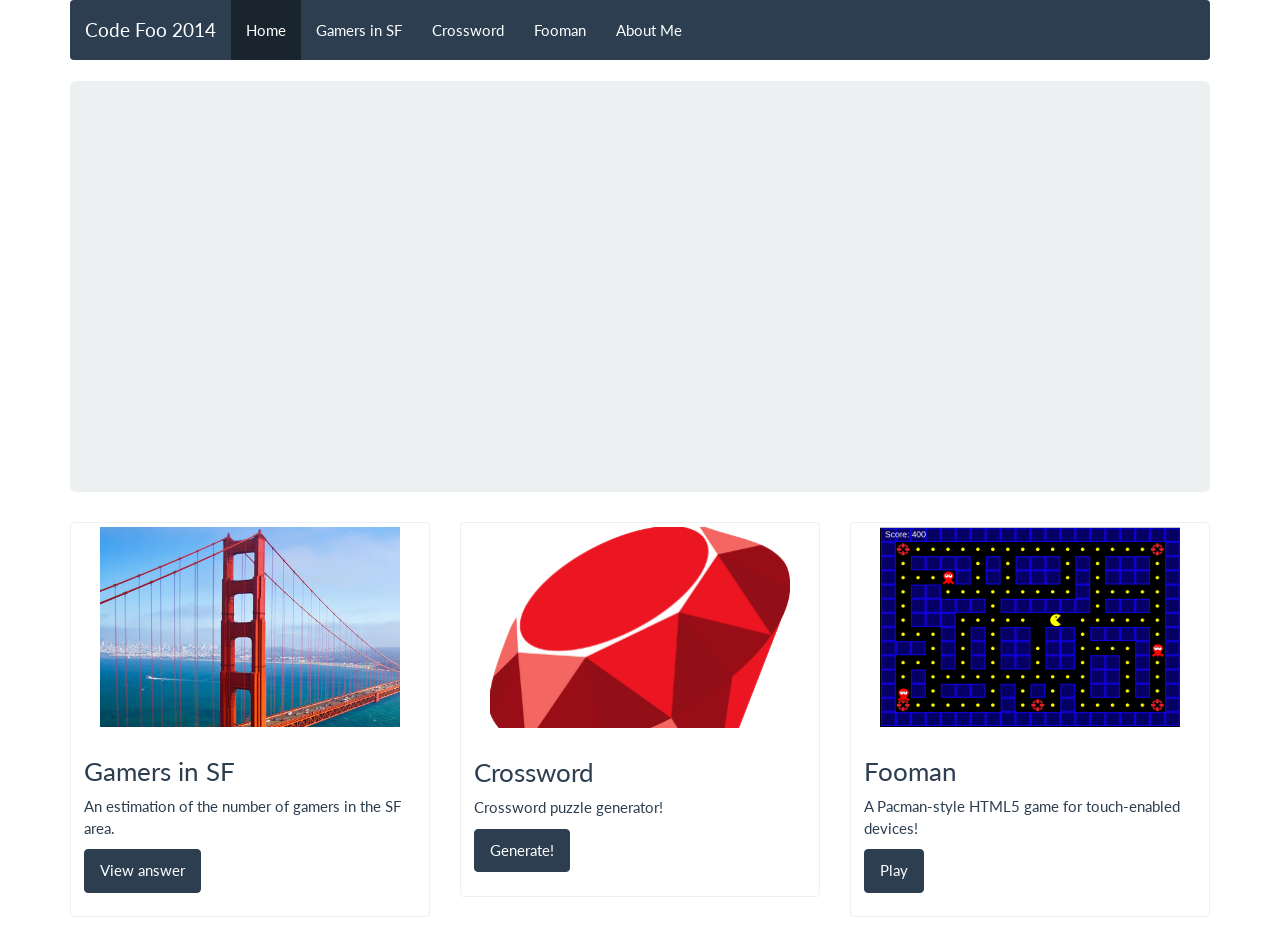
==== commit be2b3402: "Added the PHP and JavaScript implementation for the Crossword Generator." ====
--- a/website/index.html
+++ b/website/index.html
@@ -36,7 +36,7 @@
             <ul class="nav navbar-nav">
               <li class="active"><a href="index.html">Home</a></li>
               <li><a href="gamers.html">Gamers in SF</a></li>
-              <li><a href="https://github.com/cfperea/code-foo-2014/tree/master/crossword" target="_blank">Crossword</a></li>
+              <li><a href="crossword.html">Crossword</a></li>
               <li><a href="http://cperea.com/fooman" target="_blank">Fooman</a></li>
               <li><a href="http://cperea.com/about" target="_blank">About Me</a></li>
             </ul>
@@ -69,8 +69,8 @@
             <img src="images/ruby.png" alt="Ruby" width="300" height="200">
             <div class="caption">
               <h3>Crossword</h3>
-              <p>Crossword puzzle generator in Ruby and Python. Get the source code!</p>
-              <p><a href="https://github.com/cfperea/code-foo-2014/tree/master/crossword" target="_blank" class="btn btn-primary" role="button">Get from GitHub</a></p>
+              <p>Crossword puzzle generator!</p>
+              <p><a href="crossword.html" class="btn btn-primary" role="button">Generate!</a></p>
             </div>
           </div>
         </div>
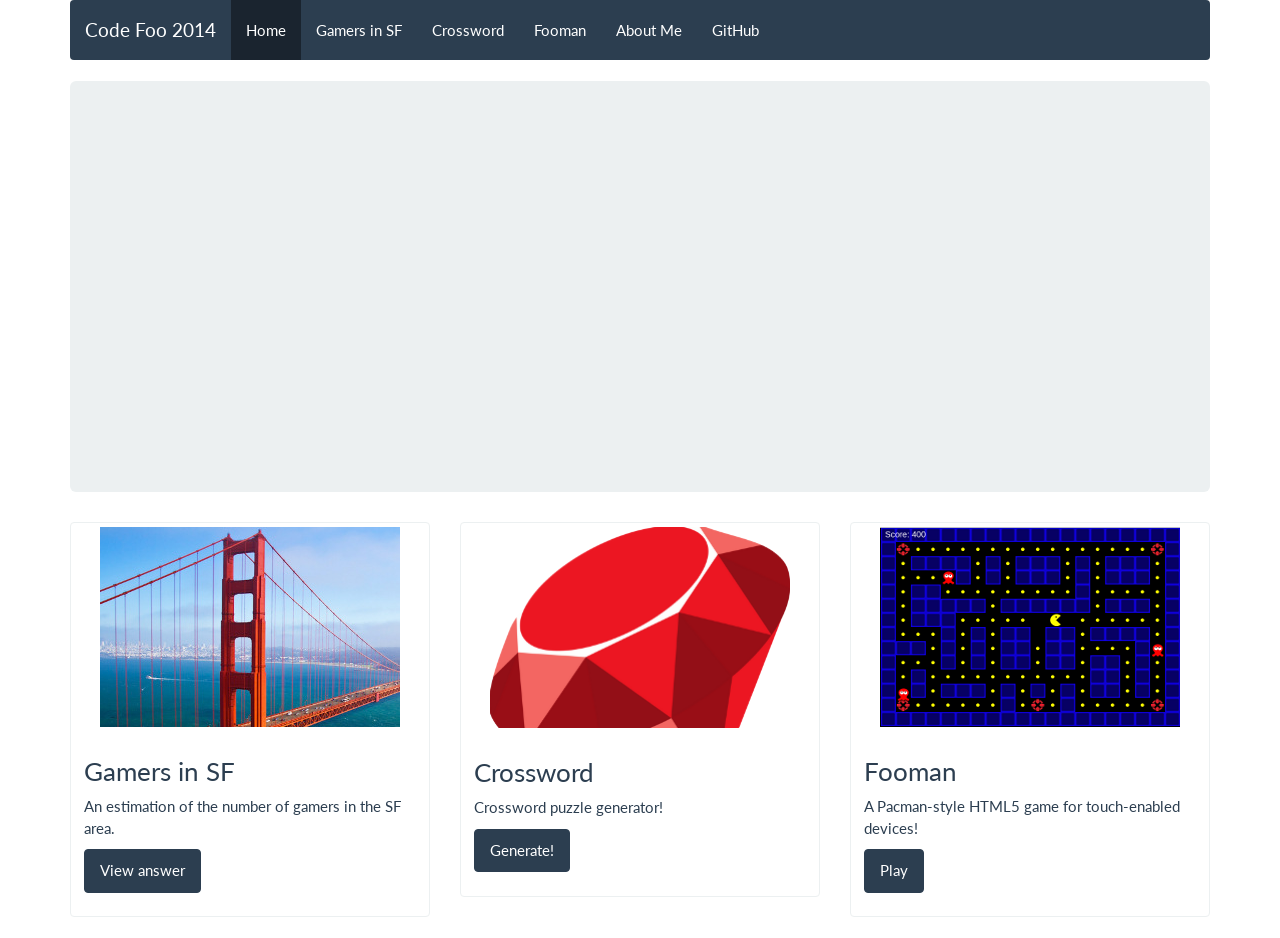
==== commit 04aa727b: "Added the GitHub link to the website" ====
--- a/website/index.html
+++ b/website/index.html
@@ -39,6 +39,7 @@
               <li><a href="crossword.html">Crossword</a></li>
               <li><a href="http://cperea.com/fooman" target="_blank">Fooman</a></li>
               <li><a href="http://cperea.com/about" target="_blank">About Me</a></li>
+              <li><a href="https://github.com/cfperea/code-foo-2014" target="_blank">GitHub</a></li>
             </ul>
             
           </div><!-- /.navbar-collapse -->
